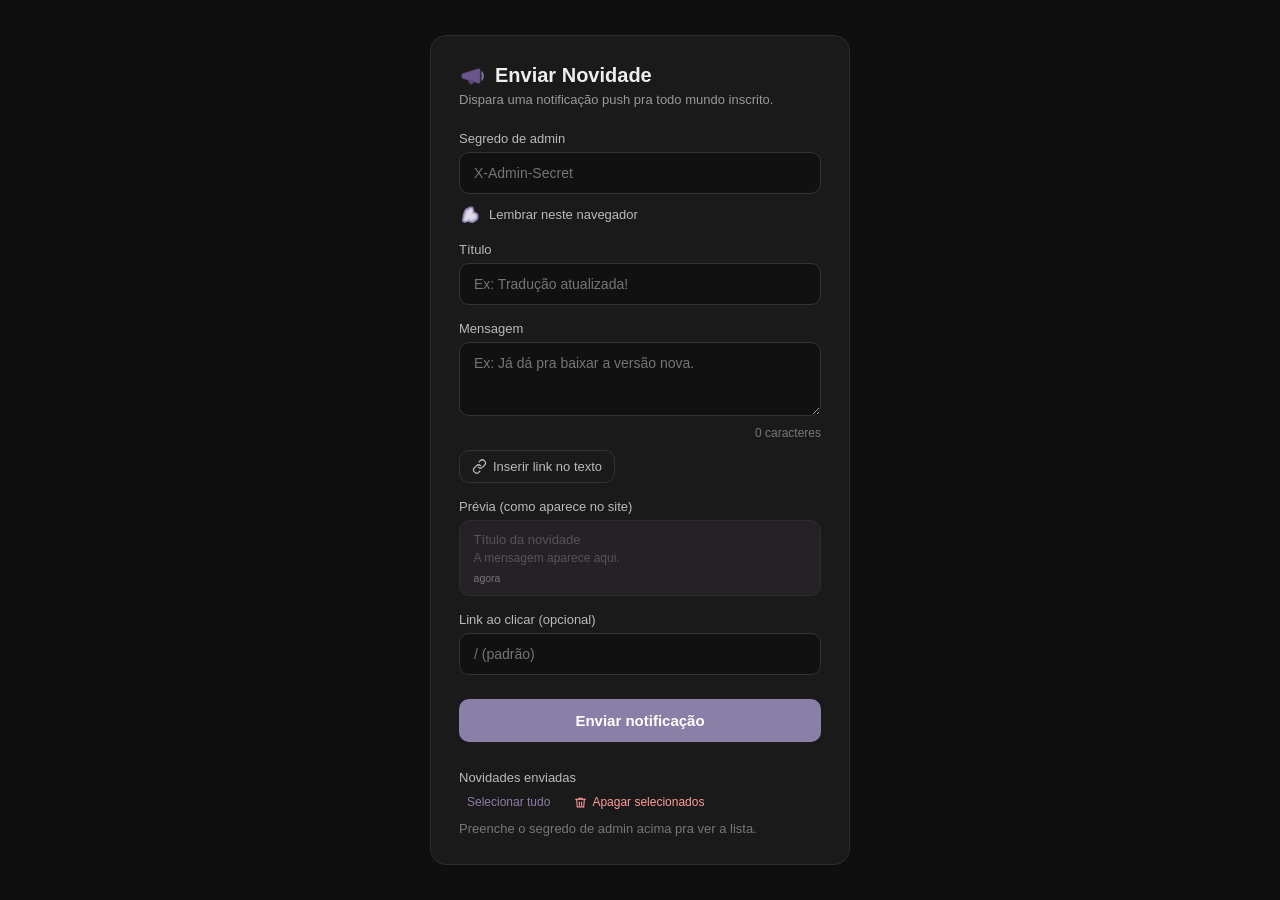
==== templates/admin_notify.html @ 8c0a9e20 "Preserva quebras de linha (parágrafos) no texto das novidades" ====
<!DOCTYPE html>
<html lang="pt-BR">
<head>
<meta charset="UTF-8">
<meta name="viewport" content="width=device-width, initial-scale=1.0">
<title>Enviar Novidade — Sims 4 Translator</title>
<style>
  * { box-sizing: border-box; -webkit-tap-highlight-color: transparent; tap-highlight-color: transparent; }
  body {
    margin: 0;
    min-height: 100vh;
    background: #0f0f0f;
    color: #eee;
    font-family: -apple-system, BlinkMacSystemFont, 'Segoe UI', Roboto, sans-serif;
    display: flex;
    align-items: center;
    justify-content: center;
    padding: 24px;
  }
  .card {
    width: 100%;
    max-width: 420px;
    background: #1a1a1a;
    border: 1px solid #2c2c2c;
    border-radius: 16px;
    padding: 28px;
  }
  h1 {
    font-size: 20px;
    margin: 0 0 4px;
  }
  .sub {
    color: #999;
    font-size: 13px;
    margin: 0 0 24px;
  }
  label {
    display: block;
    font-size: 13px;
    color: #bbb;
    margin: 16px 0 6px;
  }
  input, textarea {
    width: 100%;
    padding: 12px 14px;
    border-radius: 10px;
    border: 1px solid #333;
    background: #111;
    color: #fff;
    font-size: 14px;
    font-family: inherit;
    resize: vertical;
  }
  input:focus, textarea:focus {
    outline: none;
    border-color: #8a7fa6;
  }
  .remember {
    display: flex;
    align-items: center;
    gap: 8px;
    margin-top: 10px;
    font-size: 13px;
    color: #999;
  }
  .cb-wrap {
    position: relative;
    width: 22px;
    height: 22px;
    min-width: 22px;
    flex-shrink: 0;
    cursor: pointer;
  }
  .cb-native {
    position: absolute;
    inset: 0;
    width: 22px;
    height: 22px;
    margin: 0;
    padding: 0;
    border: none;
    background: transparent;
    opacity: 0;
    cursor: pointer;
    z-index: 1;
  }
  .cb-icon {
    position: absolute;
    inset: 0;
    width: 22px;
    height: 22px;
    pointer-events: none;
    transition: transform .08s ease;
  }
  .cb-icon-on { display: none; }
  .cb-native:checked ~ .cb-icon-off { display: none; }
  .cb-native:checked ~ .cb-icon-on { display: block; }
  .cb-native:active ~ .cb-icon-off,
  .cb-native:active ~ .cb-icon-on { transform: scale(0.9); }
  button {
    width: 100%;
    margin-top: 24px;
    padding: 13px;
    border: none;
    border-radius: 10px;
    background: #8a7fa6;
    color: #fff;
    font-size: 15px;
    font-weight: 600;
    cursor: pointer;
  }
  button:disabled {
    opacity: 0.6;
    cursor: default;
  }
  button:active:not(:disabled) { transform: scale(0.98); }
  .counter {
    margin-top: 6px;
    font-size: 12px;
    text-align: right;
    color: #777;
  }
  .counter.warn { color: #e0c27a; }
  .counter.over { color: #ff9b9b; }
  .msg {
    margin-top: 16px;
    padding: 12px 14px;
    border-radius: 10px;
    font-size: 13px;
    display: none;
    white-space: pre-wrap;
  }
  .msg.ok { display: block; background: #212f2c; color: #9cb8b2; border: 1px solid #4a6660; }
  .msg.err { display: block; background: #3a1616; color: #ff9b9b; border: 1px solid #6b1f1f; }

  .confirm-overlay {
    display: none; position: fixed; inset: 0; background: rgba(0,0,0,0.6);
    align-items: center; justify-content: center; padding: 24px; z-index: 100;
  }
  .confirm-overlay.active { display: flex; }
  .confirm-box {
    width: 100%; max-width: 340px; background: #1a1a1a; border: 1px solid #2c2c2c;
    border-radius: 16px; padding: 22px;
  }
  .confirm-box p { margin: 0 0 20px; font-size: 14px; color: #ddd; line-height: 1.4; }
  .confirm-actions { display: flex; gap: 10px; }
  .confirm-actions button { margin-top: 0; width: 100%; }
  [hidden] { display: none !important; }
  .link-open {
    width: auto; margin-top: 10px; padding: 8px 12px; background: transparent;
    border: 1px solid #333; color: #bbb; font-size: 13px; font-weight: 500;
    display: inline-flex; align-items: center; gap: 6px;
  }
  .link-open svg { width: 15px; height: 15px; }
  .link-panel { margin-top: 10px; padding: 4px 14px 14px; background: #111; border: 1px solid #2c2c2c; border-radius: 10px; }
  .link-hint { font-size: 12px; color: #777; margin-top: 12px; line-height: 1.5; }
  .link-err { font-size: 12px; color: #ff9b9b; margin-top: 8px; min-height: 0; }
  .link-actions { display: flex; gap: 8px; }
  .link-actions button { margin-top: 12px; padding: 10px; font-size: 14px; }
  .link-actions .btn-ghost { background: transparent; border: 1px solid #333; color: #bbb; }
  .pv { border: 1px solid #2c2c2c; border-radius: 10px; padding: 0.7rem 0.85rem; background: rgba(196,174,232,0.06); }
  .pv-title { font-size: 13px; font-weight: 700; color: #c4aee8; margin-bottom: 3px; word-break: break-word; }
  .pv-body { font-size: 12px; line-height: 1.45; color: #e9efed; word-break: break-word; white-space: pre-line; }
  .pv-date { font-size: 10.5px; color: #777; margin-top: 5px; }
  .pv-empty { color: #555 !important; font-weight: 400; }
  .pv .update-link { color: #9cb8b2; text-decoration: underline; text-underline-offset: 2px; }
  .confirm-actions .btn-no { background: #2c2c2c; color: #ccc; }
  .confirm-actions .btn-yes { background: #c94f4f; }
</style>
</head>
<body>
  <div class="confirm-overlay" id="confirm-overlay">
    <div class="confirm-box">
      <p id="confirm-text">Realmente apagar?</p>
      <div class="confirm-actions">
        <button type="button" class="btn-no" onclick="closeConfirm(false)">Não</button>
        <button type="button" class="btn-yes" onclick="closeConfirm(true)">Sim</button>
      </div>
    </div>
  </div>

  <div class="card">
    <h1 style="display:flex; align-items:center; gap:10px;">
      <svg width="26" height="24" viewBox="0 0 26 24" style="flex-shrink:0;">
        <path d="M3 10 L19 5 Q21 4.3 21 6.3 L21 17.7 Q21 19.7 19 19 L3 14 Z" fill="#6b5589" stroke="#5a4d80" stroke-width="0.8" stroke-linejoin="round"/>
        <path d="M9.5 15.6 Q8.8 19.5 11.8 20.3 Q14.3 21 14.2 18.2 L13.6 15.2" fill="#5a4d80" opacity="0.9"/>
        <path d="M23 8 Q25.3 12 23 16" stroke="#8a7fa6" stroke-width="1.4" stroke-linecap="round" fill="none"/>
        <path d="M22.6 9.8 Q24 12 22.6 14.2" stroke="#8a7fa6" stroke-width="1.1" stroke-linecap="round" fill="none" opacity="0.8"/>
      </svg>
      Enviar Novidade
    </h1>
    <p class="sub">Dispara uma notificação push pra todo mundo inscrito.</p>

    <label for="secret">Segredo de admin</label>
    <input type="password" id="secret" placeholder="X-Admin-Secret" autocomplete="off">
    <div class="remember">
      <span class="cb-wrap">
        <input type="checkbox" id="remember" class="cb-native">
        <svg class="cb-icon cb-icon-off" viewBox="0 0 190 190" xmlns="http://www.w3.org/2000/svg">
          <path d="M 118.00,23.00 C 114.67,21.33 108.83,20.83 104.00,21.00 C 99.17,21.17 96.83,20.67 89.00,24.00 C 81.17,27.33 63.33,37.17 57.00,41.00 C 50.67,44.83 54.17,41.17 51.00,47.00 C 47.83,52.83 41.50,66.00 38.00,76.00 C 34.50,86.00 32.00,95.17 30.00,107.00 C 28.00,118.83 25.17,138.50 26.00,147.00 C 26.83,155.50 32.00,155.50 35.00,158.00 C 38.00,160.50 40.83,161.17 44.00,162.00 C 47.17,162.83 49.33,164.00 54.00,163.00 C 58.67,162.00 67.33,157.33 72.00,156.00 C 76.67,154.67 76.50,153.83 82.00,155.00 C 87.50,156.17 99.17,161.50 105.00,163.00 C 110.83,164.50 109.83,166.33 117.00,164.00 C 124.17,161.67 140.50,153.83 148.00,149.00 C 155.50,144.17 158.50,140.33 162.00,135.00 C 165.50,129.67 168.17,124.17 169.00,117.00 C 169.83,109.83 168.83,98.50 167.00,92.00 C 165.17,85.50 162.33,81.50 158.00,78.00 C 153.67,74.50 144.83,73.17 141.00,71.00 C 137.17,68.83 137.83,71.67 135.00,65.00 C 132.17,58.33 126.83,38.00 124.00,31.00 C 121.17,24.00 121.33,24.67 118.00,23.00 Z" fill="#877FA4"/>
          <path d="M 113.00,36.00 C 110.17,34.67 104.83,34.67 101.00,35.00 C 97.17,35.33 93.67,36.17 90.00,38.00 C 86.33,39.83 82.83,43.83 79.00,46.00 C 75.17,48.17 70.17,49.00 67.00,51.00 C 63.83,53.00 63.33,50.83 60.00,58.00 C 56.67,65.17 50.67,81.67 47.00,94.00 C 43.33,106.33 39.50,124.33 38.00,132.00 C 36.50,139.67 36.83,137.33 38.00,140.00 C 39.17,142.67 42.83,146.17 45.00,148.00 C 47.17,149.83 48.33,150.50 51.00,151.00 C 53.67,151.50 56.33,152.50 61.00,151.00 C 65.67,149.50 74.67,143.50 79.00,142.00 C 83.33,140.50 82.67,140.67 87.00,142.00 C 91.33,143.33 100.33,148.67 105.00,150.00 C 109.67,151.33 109.17,152.00 115.00,150.00 C 120.83,148.00 134.17,141.67 140.00,138.00 C 145.83,134.33 147.67,131.00 150.00,128.00 C 152.33,125.00 153.00,123.33 154.00,120.00 C 155.00,116.67 156.33,112.83 156.00,108.00 C 155.67,103.17 153.83,95.17 152.00,91.00 C 150.17,86.83 148.33,84.83 145.00,83.00 C 141.67,81.17 135.33,81.33 132.00,80.00 C 128.67,78.67 127.33,81.17 125.00,75.00 C 122.67,68.83 120.00,49.50 118.00,43.00 C 116.00,36.50 115.83,37.33 113.00,36.00 Z" fill="#C6BFDE"/>
          <path d="M 108.00,50.00 C 105.00,49.33 100.17,49.17 94.00,52.00 C 87.83,54.83 75.83,60.67 71.00,67.00 C 66.17,73.33 68.33,80.17 65.00,90.00 C 61.67,99.83 53.33,118.83 51.00,126.00 C 48.67,133.17 50.33,131.17 51.00,133.00 C 51.67,134.83 52.33,136.00 55.00,137.00 C 57.67,138.00 62.00,140.67 67.00,139.00 C 72.00,137.33 81.17,129.00 85.00,127.00 C 88.83,125.00 86.17,125.50 90.00,127.00 C 93.83,128.50 103.17,135.50 108.00,136.00 C 112.83,136.50 115.83,131.17 119.00,130.00 C 122.17,128.83 124.00,130.67 127.00,129.00 C 130.00,127.33 134.67,123.33 137.00,120.00 C 139.33,116.67 140.50,112.33 141.00,109.00 C 141.50,105.67 141.33,103.33 140.00,100.00 C 138.67,96.67 136.83,91.17 133.00,89.00 C 129.17,86.83 120.33,87.83 117.00,87.00 C 113.67,86.17 113.83,89.17 113.00,84.00 C 112.17,78.83 112.83,61.67 112.00,56.00 C 111.17,50.33 111.00,50.67 108.00,50.00 Z" fill="#DFD8E8"/>
        </svg>
        <svg class="cb-icon cb-icon-on" viewBox="0 0 190 190" xmlns="http://www.w3.org/2000/svg">
          <path d="M 118.00,23.00 C 114.67,21.33 108.83,20.83 104.00,21.00 C 99.17,21.17 96.83,20.67 89.00,24.00 C 81.17,27.33 63.33,37.17 57.00,41.00 C 50.67,44.83 54.17,41.17 51.00,47.00 C 47.83,52.83 41.50,66.00 38.00,76.00 C 34.50,86.00 32.00,95.17 30.00,107.00 C 28.00,118.83 25.17,138.50 26.00,147.00 C 26.83,155.50 32.00,155.50 35.00,158.00 C 38.00,160.50 40.83,161.17 44.00,162.00 C 47.17,162.83 49.33,164.00 54.00,163.00 C 58.67,162.00 67.33,157.33 72.00,156.00 C 76.67,154.67 76.50,153.83 82.00,155.00 C 87.50,156.17 99.17,161.50 105.00,163.00 C 110.83,164.50 109.83,166.33 117.00,164.00 C 124.17,161.67 140.50,153.83 148.00,149.00 C 155.50,144.17 158.50,140.33 162.00,135.00 C 165.50,129.67 168.17,124.17 169.00,117.00 C 169.83,109.83 168.83,98.50 167.00,92.00 C 165.17,85.50 162.33,81.50 158.00,78.00 C 153.67,74.50 144.83,73.17 141.00,71.00 C 137.17,68.83 137.83,71.67 135.00,65.00 C 132.17,58.33 126.83,38.00 124.00,31.00 C 121.17,24.00 121.33,24.67 118.00,23.00 Z" fill="#877FA4"/>
          <path d="M 113.00,36.00 C 110.17,34.67 104.83,34.67 101.00,35.00 C 97.17,35.33 93.67,36.17 90.00,38.00 C 86.33,39.83 82.83,43.83 79.00,46.00 C 75.17,48.17 70.17,49.00 67.00,51.00 C 63.83,53.00 63.33,50.83 60.00,58.00 C 56.67,65.17 50.67,81.67 47.00,94.00 C 43.33,106.33 39.50,124.33 38.00,132.00 C 36.50,139.67 36.83,137.33 38.00,140.00 C 39.17,142.67 42.83,146.17 45.00,148.00 C 47.17,149.83 48.33,150.50 51.00,151.00 C 53.67,151.50 56.33,152.50 61.00,151.00 C 65.67,149.50 74.67,143.50 79.00,142.00 C 83.33,140.50 82.67,140.67 87.00,142.00 C 91.33,143.33 100.33,148.67 105.00,150.00 C 109.67,151.33 109.17,152.00 115.00,150.00 C 120.83,148.00 134.17,141.67 140.00,138.00 C 145.83,134.33 147.67,131.00 150.00,128.00 C 152.33,125.00 153.00,123.33 154.00,120.00 C 155.00,116.67 156.33,112.83 156.00,108.00 C 155.67,103.17 153.83,95.17 152.00,91.00 C 150.17,86.83 148.33,84.83 145.00,83.00 C 141.67,81.17 135.33,81.33 132.00,80.00 C 128.67,78.67 127.33,81.17 125.00,75.00 C 122.67,68.83 120.00,49.50 118.00,43.00 C 116.00,36.50 115.83,37.33 113.00,36.00 Z" fill="#C6BFDE"/>
          <path d="M 108.00,50.00 C 105.00,49.33 100.17,49.17 94.00,52.00 C 87.83,54.83 75.83,60.67 71.00,67.00 C 66.17,73.33 68.33,80.17 65.00,90.00 C 61.67,99.83 53.33,118.83 51.00,126.00 C 48.67,133.17 50.33,131.17 51.00,133.00 C 51.67,134.83 52.33,136.00 55.00,137.00 C 57.67,138.00 62.00,140.67 67.00,139.00 C 72.00,137.33 81.17,129.00 85.00,127.00 C 88.83,125.00 86.17,125.50 90.00,127.00 C 93.83,128.50 103.17,135.50 108.00,136.00 C 112.83,136.50 115.83,131.17 119.00,130.00 C 122.17,128.83 124.00,130.67 127.00,129.00 C 130.00,127.33 134.67,123.33 137.00,120.00 C 139.33,116.67 140.50,112.33 141.00,109.00 C 141.50,105.67 141.33,103.33 140.00,100.00 C 138.67,96.67 136.83,91.17 133.00,89.00 C 129.17,86.83 120.33,87.83 117.00,87.00 C 113.67,86.17 113.83,89.17 113.00,84.00 C 112.17,78.83 112.83,61.67 112.00,56.00 C 111.17,50.33 111.00,50.67 108.00,50.00 Z" fill="#DFD8E8"/>
          <path d="M 144.80,49.85 C 143.41,49.08 141.64,48.02 139.50,48.57 C 137.35,49.12 136.00,48.74 131.92,53.17 C 127.84,57.60 123.37,62.80 115.00,75.15 C 106.62,87.50 90.84,122.98 81.66,127.29 C 72.49,131.59 64.45,105.39 59.94,100.96 C 55.44,96.53 56.24,100.24 54.64,100.71 C 53.04,101.18 51.06,101.94 50.35,103.77 C 49.63,105.61 48.92,108.97 50.35,111.70 C 51.78,114.42 55.44,115.57 58.93,120.13 C 62.43,124.69 67.52,135.17 71.31,139.04 C 75.10,142.92 78.21,143.69 81.66,143.39 C 85.11,143.09 84.31,147.60 92.02,137.25 C 99.72,126.90 118.62,94.23 127.88,81.28 C 137.14,68.33 144.25,64.25 147.58,59.56 C 150.90,54.87 148.29,54.79 147.83,53.17 C 147.37,51.55 146.19,50.61 144.80,49.85 Z" fill="#819983"/>
        </svg>
      </span>
      <label for="remember" style="margin:0;">Lembrar neste navegador</label>
    </div>

    <label for="title" style="display:flex; align-items:center; justify-content:space-between;">
      <span>Título</span>
      <span id="editing-badge" style="display:none; font-size:11px; font-weight:400; color:#9cb8b2;">
        Editando novidade
        <a href="#" id="cancel-edit-link" style="color:#8a7fa6; margin-left:6px;">cancelar</a>
      </span>
    </label>
    <input type="text" id="title" placeholder="Ex: Tradução atualizada!" maxlength="80" oninput="updateBodyCounter()">

    <label for="body">Mensagem</label>
    <textarea id="body" rows="3" placeholder="Ex: Já dá pra baixar a versão nova." oninput="updateBodyCounter()"></textarea>
    <div id="body-counter" class="counter">0 caracteres</div>

    <button type="button" id="link-open-btn" class="link-open" onclick="openLinkPanel()">
      <svg viewBox="0 0 24 24" fill="none" stroke="currentColor" stroke-width="2" stroke-linecap="round" stroke-linejoin="round"><path d="M10 13a5 5 0 0 0 7.07 0l3-3a5 5 0 0 0-7.07-7.07l-1.5 1.5"/><path d="M14 11a5 5 0 0 0-7.07 0l-3 3a5 5 0 0 0 7.07 7.07l1.5-1.5"/></svg>
      Inserir link no texto
    </button>
    <div id="link-panel" class="link-panel" hidden>
      <div class="link-hint">Selecione uma parte da mensagem e toque em “Inserir link no texto”: ela vira o nome. Ou deixe sem seleção e escreva o nome abaixo. No site só o nome aparece, sublinhado.</div>
      <label for="link-name">Nome que aparece</label>
      <input type="text" id="link-name" placeholder="Ex: clique aqui" maxlength="120">
      <label for="link-url">Endereço do link</label>
      <input type="text" id="link-url" placeholder="Ex: /suporte-css ou https://exemplo.com">
      <div id="link-err" class="link-err"></div>
      <div class="link-actions">
        <button type="button" onclick="applyLink()">Aplicar</button>
        <button type="button" class="btn-ghost" onclick="closeLinkPanel()">Cancelar</button>
      </div>
    </div>

    <label>Prévia (como aparece no site)</label>
    <div class="pv">
      <div class="pv-title" id="pv-title"></div>
      <div class="pv-body" id="pv-body"></div>
      <div class="pv-date">agora</div>
    </div>

    <label for="url">Link ao clicar (opcional)</label>
    <input type="text" id="url" placeholder="/ (padrão)" oninput="updateBodyCounter()">

    <button id="send-btn" onclick="sendNotification()">Enviar notificação</button>

    <div id="msg" class="msg"></div>

    <label style="margin-top:28px; display:flex; align-items:center; justify-content:space-between;">
      <span>Novidades enviadas</span>
      <span id="selected-count" style="color:#777; font-weight:400;"></span>
    </label>
    <div style="display:flex; gap:8px; margin-bottom:8px;">
      <button type="button" onclick="toggleSelectAll()" style="all:unset; cursor:pointer; font-size:12px; color:#8a7fa6; padding:4px 8px;" id="select-all-btn">Selecionar tudo</button>
      <button type="button" onclick="deleteSelected()" style="all:unset; cursor:pointer; font-size:12px; color:#ff9b9b; padding:4px 8px; display:inline-flex; align-items:center; gap:5px;">
        <svg width="13" height="13" viewBox="0 0 24 24" fill="none" stroke="currentColor" stroke-width="2" stroke-linecap="round"><polyline points="3 6 5 6 21 6"/><path d="M19 6l-1 14H6L5 6"/><path d="M10 11v6M14 11v6"/><path d="M9 6V4h6v2"/></svg>
        Apagar selecionados
      </button>
    </div>
    <div id="updates-list" style="display:flex; flex-direction:column; gap:8px;"></div>
  </div>

<script>
  const selectedIds = new Set();
  let editingId = null;

  const editingBadge = document.getElementById('editing-badge');
  document.getElementById('cancel-edit-link').onclick = (e) => {
    e.preventDefault();
    cancelEdit();
  };

  // ── Links dentro do texto: [nome](endereço) ──────────────────────────
  // No texto fica a marcação [nome](endereço); no site (e na prévia) aparece
  // só o nome, sublinhado. O push leva só o nome, em texto simples.
  const LINK_RE = /\[([^\[\]\n]{1,120})\]\(([^()\s]{1,500})\)/g;

  function isSafeLink(u) {
    return /^\/(?![\/\\])/.test(u) || /^https?:\/\//i.test(u);
  }

  function stripLinks(s) {
    return (s || '').replace(LINK_RE, (m, name, url) => isSafeLink(url) ? name : m);
  }

  function renderBodyPreview(text, target) {
    target.textContent = '';
    const re = new RegExp(LINK_RE.source, 'g');
    let last = 0, m;
    while ((m = re.exec(text)) !== null) {
      if (m.index > last) target.appendChild(document.createTextNode(text.slice(last, m.index)));
      if (isSafeLink(m[2])) {
        const span = document.createElement('span');
        span.className = 'update-link';
        span.textContent = m[1];
        target.appendChild(span);
      } else {
        target.appendChild(document.createTextNode(m[0]));
      }
      last = m.index + m[0].length;
    }
    if (last < text.length) target.appendChild(document.createTextNode(text.slice(last)));
  }

  function updatePreview() {
    const title = document.getElementById('title').value.trim();
    const body = document.getElementById('body').value.trim();
    const t = document.getElementById('pv-title');
    const b = document.getElementById('pv-body');
    t.textContent = title || 'Título da novidade';
    t.classList.toggle('pv-empty', !title);
    if (body) {
      renderBodyPreview(body, b);
      b.classList.remove('pv-empty');
    } else {
      b.textContent = 'A mensagem aparece aqui.';
      b.classList.add('pv-empty');
    }
  }

  let linkRange = null; // trecho da mensagem que o link vai substituir

  function findLinkAt(text, start, end) {
    const re = new RegExp(LINK_RE.source, 'g');
    let m;
    while ((m = re.exec(text)) !== null) {
      const a = m.index, b = m.index + m[0].length;
      if (start >= a && end <= b) return { start: a, end: b, name: m[1], url: m[2] };
    }
    return null;
  }

  function openLinkPanel() {
    const ta = document.getElementById('body');
    const start = ta.selectionStart, end = ta.selectionEnd;
    // Se o cursor está dentro de um link que já existe, abre ele pra editar.
    const existing = findLinkAt(ta.value, start, end);
    let name = '', url = '';
    if (existing) {
      linkRange = { start: existing.start, end: existing.end };
      name = existing.name;
      try { url = decodeURI(existing.url); } catch (e) { url = existing.url; }
    } else {
      linkRange = { start, end };
      name = ta.value.slice(start, end).replace(/\s+/g, ' ').trim();
    }
    document.getElementById('link-name').value = name;
    document.getElementById('link-url').value = url;
    document.getElementById('link-err').textContent = '';
    document.getElementById('link-panel').hidden = false;
    document.getElementById(name ? 'link-url' : 'link-name').focus();
  }

  function closeLinkPanel() {
    document.getElementById('link-panel').hidden = true;
    linkRange = null;
  }

  function normalizeLinkUrl(raw) {
    let u = raw.trim();
    if (!u) return { error: 'Preenche o endereço do link.' };
    const internal = /^\/(?![\/\\])/.test(u);
    const external = /^https?:\/\//i.test(u);
    if (!internal && !external) {
      // outro "esquema" (javascript:, mailto:...) ou //dominio: não aceita
      if (/^[a-z][a-z0-9+.\-]*:(?!\d)/i.test(u) || u.startsWith('//') || u.startsWith('\\')) {
        return { error: 'Use um caminho do site (ex: /suporte-css) ou um link que comece com http:// ou https://.' };
      }
      u = 'https://' + u;
    }
    u = u.replace(/\s/g, '%20').replace(/\(/g, '%28').replace(/\)/g, '%29');
    if (u.length > 500) return { error: 'Esse endereço é grande demais.' };
    return { url: u };
  }

  function applyLink() {
    const err = document.getElementById('link-err');
    err.textContent = '';
    const name = document.getElementById('link-name').value.replace(/[\[\]]/g, '').replace(/\s+/g, ' ').trim();
    if (!name) { err.textContent = 'Escreve o nome que vai aparecer.'; return; }
    const res = normalizeLinkUrl(document.getElementById('link-url').value);
    if (res.error) { err.textContent = res.error; return; }

    const ta = document.getElementById('body');
    const range = linkRange || { start: ta.value.length, end: ta.value.length };
    const markup = '[' + name + '](' + res.url + ')';
    ta.value = ta.value.slice(0, range.start) + markup + ta.value.slice(range.end);
    const pos = range.start + markup.length;
    closeLinkPanel();
    ta.focus();
    ta.setSelectionRange(pos, pos);
    updateBodyCounter();
  }

  // O push (Web Push) aceita no máximo ~4 KB de payload. O servidor monta o
  // JSON com json.dumps (ensure_ascii), então cada caractere não-ASCII
  // (acento, emoji) ocupa 6 bytes (\uXXXX; emoji = 12). O contador estima
  // esse tamanho pra avisar antes de estourar.
  const PUSH_PAYLOAD_LIMIT = 3800; // margem de segurança sobre os ~4078 bytes
  function estimatePayloadBytes() {
    const title = document.getElementById('title').value.trim();
    const body = stripLinks(document.getElementById('body').value.trim());
    const url = document.getElementById('url').value.trim() || '/';
    const json = JSON.stringify({ title, body, url, tag: 'update-000000' });
    let bytes = 0;
    for (let i = 0; i < json.length; i++) {
      bytes += json.charCodeAt(i) > 127 ? 6 : 1;
    }
    return bytes + 10; // espaços extras do json.dumps
  }

  function updateBodyCounter() {
    const counter = document.getElementById('body-counter');
    updatePreview();
    const chars = [...stripLinks(document.getElementById('body').value)].length;
    const bytes = estimatePayloadBytes();
    const pct = bytes / PUSH_PAYLOAD_LIMIT;

    counter.className = 'counter' + (pct > 1 ? ' over' : pct > 0.8 ? ' warn' : '');
    counter.textContent = `${chars} ${chars === 1 ? 'caractere' : 'caracteres'}`;
    if (pct > 0.8) {
      counter.textContent += pct > 1
        ? ' · grande demais pro push, encurta um pouco'
        : ' · chegando no limite do push';
    }
  }

  function startEdit(u) {
    editingId = u.id;
    document.getElementById('title').value = u.title;
    document.getElementById('body').value = u.body;
    document.getElementById('url').value = (u.url && u.url !== '/') ? u.url : '';
    updateBodyCounter();
    editingBadge.style.display = 'inline';
    document.getElementById('send-btn').textContent = 'Salvar edição';
    document.getElementById('title').scrollIntoView({ behavior: 'smooth', block: 'center' });
  }

  function cancelEdit() {
    editingId = null;
    document.getElementById('title').value = '';
    document.getElementById('body').value = '';
    document.getElementById('url').value = '';
    updateBodyCounter();
    editingBadge.style.display = 'none';
    document.getElementById('send-btn').textContent = 'Enviar notificação';
  }

  function pl(n, singular, plural) {
    return n === 1 ? singular : plural;
  }

  const secretInput = document.getElementById('secret');
  const rememberBox = document.getElementById('remember');
  updateBodyCounter();

  const savedSecret = localStorage.getItem('admin_notify_secret');
  if (savedSecret) {
    secretInput.value = savedSecret;
    rememberBox.checked = true;
  }

  async function sendNotification() {
    if (editingId) {
      return saveEdit();
    }

    const btn = document.getElementById('send-btn');
    const msg = document.getElementById('msg');
    const secret = secretInput.value.trim();
    const title = document.getElementById('title').value.trim();
    const body = document.getElementById('body').value.trim();
    const url = document.getElementById('url').value.trim();

    msg.className = 'msg';
    msg.textContent = '';

    if (!secret) {
      msg.className = 'msg err';
      msg.textContent = 'Preenche o segredo de admin.';
      return;
    }
    if (!title || !body) {
      msg.className = 'msg err';
      msg.textContent = 'Preenche o título e a mensagem.';
      return;
    }
    if (estimatePayloadBytes() > PUSH_PAYLOAD_LIMIT) {
      msg.className = 'msg err';
      msg.textContent = 'A mensagem está grande demais pro push (limite ~4 KB). Encurta um pouco.';
      return;
    }

    if (rememberBox.checked) {
      localStorage.setItem('admin_notify_secret', secret);
    } else {
      localStorage.removeItem('admin_notify_secret');
    }

    btn.disabled = true;
    btn.textContent = 'Enviando...';

    try {
      const res = await fetch('/api/admin/notify_update', {
        method: 'POST',
        headers: {
          'Content-Type': 'application/json',
          'X-Admin-Secret': secret
        },
        body: JSON.stringify({ title, body, url: url || undefined })
      });
      const data = await res.json();

      if (!res.ok) {
        msg.className = 'msg err';
        msg.textContent = 'Erro: ' + (data.error || res.status);
      } else {
        msg.className = 'msg ok';
        msg.textContent = `Enviado! ${data.sent} ${pl(data.sent, 'entregue', 'entregues')}, ${data.failed} ${pl(data.failed, 'falha', 'falhas')}, ${data.removed} ${pl(data.removed, 'inscrição morta removida', 'inscrições mortas removidas')}, de ${data.total} no total.`;
      }
    } catch (e) {
      msg.className = 'msg err';
      msg.textContent = 'Falha de rede: ' + e.message;
    } finally {
      btn.disabled = false;
      btn.textContent = 'Enviar notificação';
    }

    loadUpdatesList();
  }

  async function saveEdit() {
    const btn = document.getElementById('send-btn');
    const msg = document.getElementById('msg');
    const secret = secretInput.value.trim();
    const title = document.getElementById('title').value.trim();
    const body = document.getElementById('body').value.trim();
    const url = document.getElementById('url').value.trim();

    msg.className = 'msg';
    msg.textContent = '';

    if (!secret) {
      msg.className = 'msg err';
      msg.textContent = 'Preenche o segredo de admin.';
      return;
    }
    if (!title || !body) {
      msg.className = 'msg err';
      msg.textContent = 'Preenche o título e a mensagem.';
      return;
    }
    if (estimatePayloadBytes() > PUSH_PAYLOAD_LIMIT) {
      msg.className = 'msg err';
      msg.textContent = 'A mensagem está grande demais pro push (limite ~4 KB). Encurta um pouco.';
      return;
    }

    btn.disabled = true;
    btn.textContent = 'Salvando...';

    try {
      const res = await fetch('/api/admin/edit_update', {
        method: 'POST',
        headers: {
          'Content-Type': 'application/json',
          'X-Admin-Secret': secret
        },
        body: JSON.stringify({ id: editingId, title, body, url: url || undefined })
      });
      const data = await res.json();

      if (!res.ok) {
        msg.className = 'msg err';
        msg.textContent = 'Erro: ' + (data.error || res.status);
      } else {
        msg.className = 'msg ok';
        msg.textContent = 'Editado! Quem ainda tiver a notificação na barra vê o texto atualizado, sem alerta novo.';
        cancelEdit();
      }
    } catch (e) {
      msg.className = 'msg err';
      msg.textContent = 'Falha de rede: ' + e.message;
    } finally {
      btn.disabled = false;
      btn.textContent = editingId ? 'Salvar edição' : 'Enviar notificação';
    }

    loadUpdatesList();
  }

  async function loadUpdatesList() {
    const list = document.getElementById('updates-list');
    selectedIds.clear();
    updateSelectedCount();

    const secret = secretInput.value.trim();
    if (!secret) {
      list.innerHTML = '<div style="color:#777; font-size:13px;">Preenche o segredo de admin acima pra ver a lista.</div>';
      return;
    }

    list.innerHTML = '<div style="color:#777; font-size:13px;">Carregando...</div>';
    try {
      const res = await fetch('/api/admin/updates', {
        headers: { 'X-Admin-Secret': secret }
      });
      if (!res.ok) {
        list.innerHTML = '<div style="color:#ff9b9b; font-size:13px;">Segredo inválido ou sem permissão.</div>';
        return;
      }
      const data = await res.json();
      const updates = data.updates || [];
      if (!updates.length) {
        list.innerHTML = '<div style="color:#777; font-size:13px;">Nenhuma novidade ainda.</div>';
        return;
      }
      list.innerHTML = '';
      for (const u of updates) {
        const row = document.createElement('div');
        row.style.cssText = 'display:flex; align-items:center; gap:10px; background:#111; border:1px solid #2c2c2c; border-radius:10px; padding:10px 12px;';
        row.innerHTML = `
          <span class="cb-wrap">
            <input type="checkbox" data-id="${u.id}" class="cb-native">
            <svg class="cb-icon cb-icon-off" viewBox="0 0 190 190" xmlns="http://www.w3.org/2000/svg">
              <path d="M 118.00,23.00 C 114.67,21.33 108.83,20.83 104.00,21.00 C 99.17,21.17 96.83,20.67 89.00,24.00 C 81.17,27.33 63.33,37.17 57.00,41.00 C 50.67,44.83 54.17,41.17 51.00,47.00 C 47.83,52.83 41.50,66.00 38.00,76.00 C 34.50,86.00 32.00,95.17 30.00,107.00 C 28.00,118.83 25.17,138.50 26.00,147.00 C 26.83,155.50 32.00,155.50 35.00,158.00 C 38.00,160.50 40.83,161.17 44.00,162.00 C 47.17,162.83 49.33,164.00 54.00,163.00 C 58.67,162.00 67.33,157.33 72.00,156.00 C 76.67,154.67 76.50,153.83 82.00,155.00 C 87.50,156.17 99.17,161.50 105.00,163.00 C 110.83,164.50 109.83,166.33 117.00,164.00 C 124.17,161.67 140.50,153.83 148.00,149.00 C 155.50,144.17 158.50,140.33 162.00,135.00 C 165.50,129.67 168.17,124.17 169.00,117.00 C 169.83,109.83 168.83,98.50 167.00,92.00 C 165.17,85.50 162.33,81.50 158.00,78.00 C 153.67,74.50 144.83,73.17 141.00,71.00 C 137.17,68.83 137.83,71.67 135.00,65.00 C 132.17,58.33 126.83,38.00 124.00,31.00 C 121.17,24.00 121.33,24.67 118.00,23.00 Z" fill="#877FA4"/>
              <path d="M 113.00,36.00 C 110.17,34.67 104.83,34.67 101.00,35.00 C 97.17,35.33 93.67,36.17 90.00,38.00 C 86.33,39.83 82.83,43.83 79.00,46.00 C 75.17,48.17 70.17,49.00 67.00,51.00 C 63.83,53.00 63.33,50.83 60.00,58.00 C 56.67,65.17 50.67,81.67 47.00,94.00 C 43.33,106.33 39.50,124.33 38.00,132.00 C 36.50,139.67 36.83,137.33 38.00,140.00 C 39.17,142.67 42.83,146.17 45.00,148.00 C 47.17,149.83 48.33,150.50 51.00,151.00 C 53.67,151.50 56.33,152.50 61.00,151.00 C 65.67,149.50 74.67,143.50 79.00,142.00 C 83.33,140.50 82.67,140.67 87.00,142.00 C 91.33,143.33 100.33,148.67 105.00,150.00 C 109.67,151.33 109.17,152.00 115.00,150.00 C 120.83,148.00 134.17,141.67 140.00,138.00 C 145.83,134.33 147.67,131.00 150.00,128.00 C 152.33,125.00 153.00,123.33 154.00,120.00 C 155.00,116.67 156.33,112.83 156.00,108.00 C 155.67,103.17 153.83,95.17 152.00,91.00 C 150.17,86.83 148.33,84.83 145.00,83.00 C 141.67,81.17 135.33,81.33 132.00,80.00 C 128.67,78.67 127.33,81.17 125.00,75.00 C 122.67,68.83 120.00,49.50 118.00,43.00 C 116.00,36.50 115.83,37.33 113.00,36.00 Z" fill="#C6BFDE"/>
              <path d="M 108.00,50.00 C 105.00,49.33 100.17,49.17 94.00,52.00 C 87.83,54.83 75.83,60.67 71.00,67.00 C 66.17,73.33 68.33,80.17 65.00,90.00 C 61.67,99.83 53.33,118.83 51.00,126.00 C 48.67,133.17 50.33,131.17 51.00,133.00 C 51.67,134.83 52.33,136.00 55.00,137.00 C 57.67,138.00 62.00,140.67 67.00,139.00 C 72.00,137.33 81.17,129.00 85.00,127.00 C 88.83,125.00 86.17,125.50 90.00,127.00 C 93.83,128.50 103.17,135.50 108.00,136.00 C 112.83,136.50 115.83,131.17 119.00,130.00 C 122.17,128.83 124.00,130.67 127.00,129.00 C 130.00,127.33 134.67,123.33 137.00,120.00 C 139.33,116.67 140.50,112.33 141.00,109.00 C 141.50,105.67 141.33,103.33 140.00,100.00 C 138.67,96.67 136.83,91.17 133.00,89.00 C 129.17,86.83 120.33,87.83 117.00,87.00 C 113.67,86.17 113.83,89.17 113.00,84.00 C 112.17,78.83 112.83,61.67 112.00,56.00 C 111.17,50.33 111.00,50.67 108.00,50.00 Z" fill="#DFD8E8"/>
            </svg>
            <svg class="cb-icon cb-icon-on" viewBox="0 0 190 190" xmlns="http://www.w3.org/2000/svg">
              <path d="M 118.00,23.00 C 114.67,21.33 108.83,20.83 104.00,21.00 C 99.17,21.17 96.83,20.67 89.00,24.00 C 81.17,27.33 63.33,37.17 57.00,41.00 C 50.67,44.83 54.17,41.17 51.00,47.00 C 47.83,52.83 41.50,66.00 38.00,76.00 C 34.50,86.00 32.00,95.17 30.00,107.00 C 28.00,118.83 25.17,138.50 26.00,147.00 C 26.83,155.50 32.00,155.50 35.00,158.00 C 38.00,160.50 40.83,161.17 44.00,162.00 C 47.17,162.83 49.33,164.00 54.00,163.00 C 58.67,162.00 67.33,157.33 72.00,156.00 C 76.67,154.67 76.50,153.83 82.00,155.00 C 87.50,156.17 99.17,161.50 105.00,163.00 C 110.83,164.50 109.83,166.33 117.00,164.00 C 124.17,161.67 140.50,153.83 148.00,149.00 C 155.50,144.17 158.50,140.33 162.00,135.00 C 165.50,129.67 168.17,124.17 169.00,117.00 C 169.83,109.83 168.83,98.50 167.00,92.00 C 165.17,85.50 162.33,81.50 158.00,78.00 C 153.67,74.50 144.83,73.17 141.00,71.00 C 137.17,68.83 137.83,71.67 135.00,65.00 C 132.17,58.33 126.83,38.00 124.00,31.00 C 121.17,24.00 121.33,24.67 118.00,23.00 Z" fill="#877FA4"/>
              <path d="M 113.00,36.00 C 110.17,34.67 104.83,34.67 101.00,35.00 C 97.17,35.33 93.67,36.17 90.00,38.00 C 86.33,39.83 82.83,43.83 79.00,46.00 C 75.17,48.17 70.17,49.00 67.00,51.00 C 63.83,53.00 63.33,50.83 60.00,58.00 C 56.67,65.17 50.67,81.67 47.00,94.00 C 43.33,106.33 39.50,124.33 38.00,132.00 C 36.50,139.67 36.83,137.33 38.00,140.00 C 39.17,142.67 42.83,146.17 45.00,148.00 C 47.17,149.83 48.33,150.50 51.00,151.00 C 53.67,151.50 56.33,152.50 61.00,151.00 C 65.67,149.50 74.67,143.50 79.00,142.00 C 83.33,140.50 82.67,140.67 87.00,142.00 C 91.33,143.33 100.33,148.67 105.00,150.00 C 109.67,151.33 109.17,152.00 115.00,150.00 C 120.83,148.00 134.17,141.67 140.00,138.00 C 145.83,134.33 147.67,131.00 150.00,128.00 C 152.33,125.00 153.00,123.33 154.00,120.00 C 155.00,116.67 156.33,112.83 156.00,108.00 C 155.67,103.17 153.83,95.17 152.00,91.00 C 150.17,86.83 148.33,84.83 145.00,83.00 C 141.67,81.17 135.33,81.33 132.00,80.00 C 128.67,78.67 127.33,81.17 125.00,75.00 C 122.67,68.83 120.00,49.50 118.00,43.00 C 116.00,36.50 115.83,37.33 113.00,36.00 Z" fill="#C6BFDE"/>
              <path d="M 108.00,50.00 C 105.00,49.33 100.17,49.17 94.00,52.00 C 87.83,54.83 75.83,60.67 71.00,67.00 C 66.17,73.33 68.33,80.17 65.00,90.00 C 61.67,99.83 53.33,118.83 51.00,126.00 C 48.67,133.17 50.33,131.17 51.00,133.00 C 51.67,134.83 52.33,136.00 55.00,137.00 C 57.67,138.00 62.00,140.67 67.00,139.00 C 72.00,137.33 81.17,129.00 85.00,127.00 C 88.83,125.00 86.17,125.50 90.00,127.00 C 93.83,128.50 103.17,135.50 108.00,136.00 C 112.83,136.50 115.83,131.17 119.00,130.00 C 122.17,128.83 124.00,130.67 127.00,129.00 C 130.00,127.33 134.67,123.33 137.00,120.00 C 139.33,116.67 140.50,112.33 141.00,109.00 C 141.50,105.67 141.33,103.33 140.00,100.00 C 138.67,96.67 136.83,91.17 133.00,89.00 C 129.17,86.83 120.33,87.83 117.00,87.00 C 113.67,86.17 113.83,89.17 113.00,84.00 C 112.17,78.83 112.83,61.67 112.00,56.00 C 111.17,50.33 111.00,50.67 108.00,50.00 Z" fill="#DFD8E8"/>
              <path d="M 144.80,49.85 C 143.41,49.08 141.64,48.02 139.50,48.57 C 137.35,49.12 136.00,48.74 131.92,53.17 C 127.84,57.60 123.37,62.80 115.00,75.15 C 106.62,87.50 90.84,122.98 81.66,127.29 C 72.49,131.59 64.45,105.39 59.94,100.96 C 55.44,96.53 56.24,100.24 54.64,100.71 C 53.04,101.18 51.06,101.94 50.35,103.77 C 49.63,105.61 48.92,108.97 50.35,111.70 C 51.78,114.42 55.44,115.57 58.93,120.13 C 62.43,124.69 67.52,135.17 71.31,139.04 C 75.10,142.92 78.21,143.69 81.66,143.39 C 85.11,143.09 84.31,147.60 92.02,137.25 C 99.72,126.90 118.62,94.23 127.88,81.28 C 137.14,68.33 144.25,64.25 147.58,59.56 C 150.90,54.87 148.29,54.79 147.83,53.17 C 147.37,51.55 146.19,50.61 144.80,49.85 Z" fill="#819983"/>
            </svg>
          </span>
          <div style="min-width:0; flex:1;">
            <div style="font-size:13px; font-weight:600; color:#eee; white-space:nowrap; overflow:hidden; text-overflow:ellipsis;">${escapeHtml(u.title)}</div>
            <div style="font-size:12px; color:#999; white-space:nowrap; overflow:hidden; text-overflow:ellipsis;">${escapeHtml(stripLinks(u.body))}</div>
          </div>
          <button data-id="${u.id}" class="edit-btn" style="all:unset; cursor:pointer; padding:4px 6px; flex-shrink:0; display:flex; align-items:center;">
            <svg width="15" height="15" viewBox="0 0 190 190" xmlns="http://www.w3.org/2000/svg">
              <path d="M 36,166 C 31,160 30,153 36,147 L 52,131 C 58,136 65,142 60,148 L 45,163 C 42,167 39,169 36,166 Z" fill="#C6BFDE" stroke="#8a7fa6" stroke-width="1.2" stroke-linejoin="round"/>
              <path d="M 48,153 C 43,148 42,142 48,137 L 116,69 C 123,62 132,62 139,69 C 146,76 146,85 139,92 L 71,160 C 65,166 54,159 48,153 Z" fill="#877FA4" stroke="#5a4d80" stroke-width="1.3" stroke-linejoin="round"/>
              <path d="M 60,141 L 128,73" stroke="#DFD8E8" stroke-width="6" stroke-linecap="round" opacity="0.75"/>
              <path d="M 139,69 C 145,63 151,57 157,51 C 162,56 158,63 153,68 C 148,73 141,76 139,69 Z" fill="#DFD8E8" stroke="#8a7fa6" stroke-width="1"/>
              <path d="M 157,51 C 161,47 165,43 169,39 C 171,43 168,48 164,52 C 160,56 154,56 157,51 Z" fill="#5a4d80"/>
              <path d="M 172,35 C 177,39 175,45 170,47" stroke="#819983" stroke-width="2.5" stroke-linecap="round" fill="none"/>
              <path d="M 165,40 C 170,44 168,50 163,52" stroke="#819983" stroke-width="2" stroke-linecap="round" fill="none" opacity="0.6"/>
            </svg>
          </button>
          <button data-id="${u.id}" class="del-btn" style="all:unset; cursor:pointer; color:#ff9b9b; padding:4px 8px; flex-shrink:0; display:flex; align-items:center;">
            <svg width="16" height="16" viewBox="0 0 24 24" fill="none" stroke="currentColor" stroke-width="2" stroke-linecap="round"><polyline points="3 6 5 6 21 6"/><path d="M19 6l-1 14H6L5 6"/><path d="M10 11v6M14 11v6"/><path d="M9 6V4h6v2"/></svg>
          </button>
        `;
        const checkbox = row.querySelector('input[type=checkbox]');
        checkbox.onchange = () => {
          if (checkbox.checked) selectedIds.add(u.id);
          else selectedIds.delete(u.id);
          updateSelectedCount();
        };
        row.querySelector('.edit-btn').onclick = () => startEdit(u);
        row.querySelector('.del-btn').onclick = () => deleteUpdate(u.id);
        list.appendChild(row);
      }
    } catch (e) {
      list.innerHTML = '<div style="color:#ff9b9b; font-size:13px;">Falha ao carregar.</div>';
    }
  }

  function updateSelectedCount() {
    const el = document.getElementById('selected-count');
    el.textContent = selectedIds.size ? `${selectedIds.size} ${pl(selectedIds.size, 'selecionada', 'selecionadas')}` : '';
  }

  function toggleSelectAll() {
    const boxes = document.querySelectorAll('#updates-list input[type=checkbox]');
    const allChecked = boxes.length > 0 && [...boxes].every(b => b.checked);
    boxes.forEach(b => {
      b.checked = !allChecked;
      const id = Number(b.dataset.id);
      if (!allChecked) selectedIds.add(id);
      else selectedIds.delete(id);
    });
    updateSelectedCount();
  }

  let confirmResolve = null;
  function askConfirm(text) {
    document.getElementById('confirm-text').textContent = text;
    document.getElementById('confirm-overlay').classList.add('active');
    return new Promise((resolve) => { confirmResolve = resolve; });
  }
  function closeConfirm(result) {
    document.getElementById('confirm-overlay').classList.remove('active');
    if (confirmResolve) { confirmResolve(result); confirmResolve = null; }
  }

  async function deleteSelected() {
    const secret = secretInput.value.trim();
    if (!secret) {
      alert('Preenche o segredo de admin primeiro pra poder apagar.');
      return;
    }
    if (!selectedIds.size) {
      alert('Marca pelo menos uma pra apagar.');
      return;
    }
    const n = selectedIds.size;
    const ok = await askConfirm(`Realmente apagar ${n} novidade${n > 1 ? 's' : ''}? Isso remove pra todo mundo.`);
    if (!ok) return;

    try {
      const res = await fetch('/api/admin/delete_update', {
        method: 'POST',
        headers: { 'Content-Type': 'application/json', 'X-Admin-Secret': secret },
        body: JSON.stringify({ ids: [...selectedIds] })
      });
      if (!res.ok) {
        const data = await res.json().catch(() => ({}));
        alert('Erro ao apagar: ' + (data.error || res.status));
        return;
      }
      loadUpdatesList();
    } catch (e) {
      alert('Falha de rede: ' + e.message);
    }
  }

  function escapeHtml(s) {
    const d = document.createElement('div');
    d.textContent = s || '';
    return d.innerHTML;
  }

  async function deleteUpdate(id) {
    const secret = secretInput.value.trim();
    if (!secret) {
      alert('Preenche o segredo de admin primeiro pra poder apagar.');
      return;
    }
    const ok = await askConfirm('Realmente apagar essa novidade? Isso remove pra todo mundo.');
    if (!ok) return;

    try {
      const res = await fetch('/api/admin/delete_update', {
        method: 'POST',
        headers: { 'Content-Type': 'application/json', 'X-Admin-Secret': secret },
        body: JSON.stringify({ id })
      });
      if (!res.ok) {
        const data = await res.json().catch(() => ({}));
        alert('Erro ao apagar: ' + (data.error || res.status));
        return;
      }
      loadUpdatesList();
    } catch (e) {
      alert('Falha de rede: ' + e.message);
    }
  }

  loadUpdatesList();
</script>
</body>
</html>
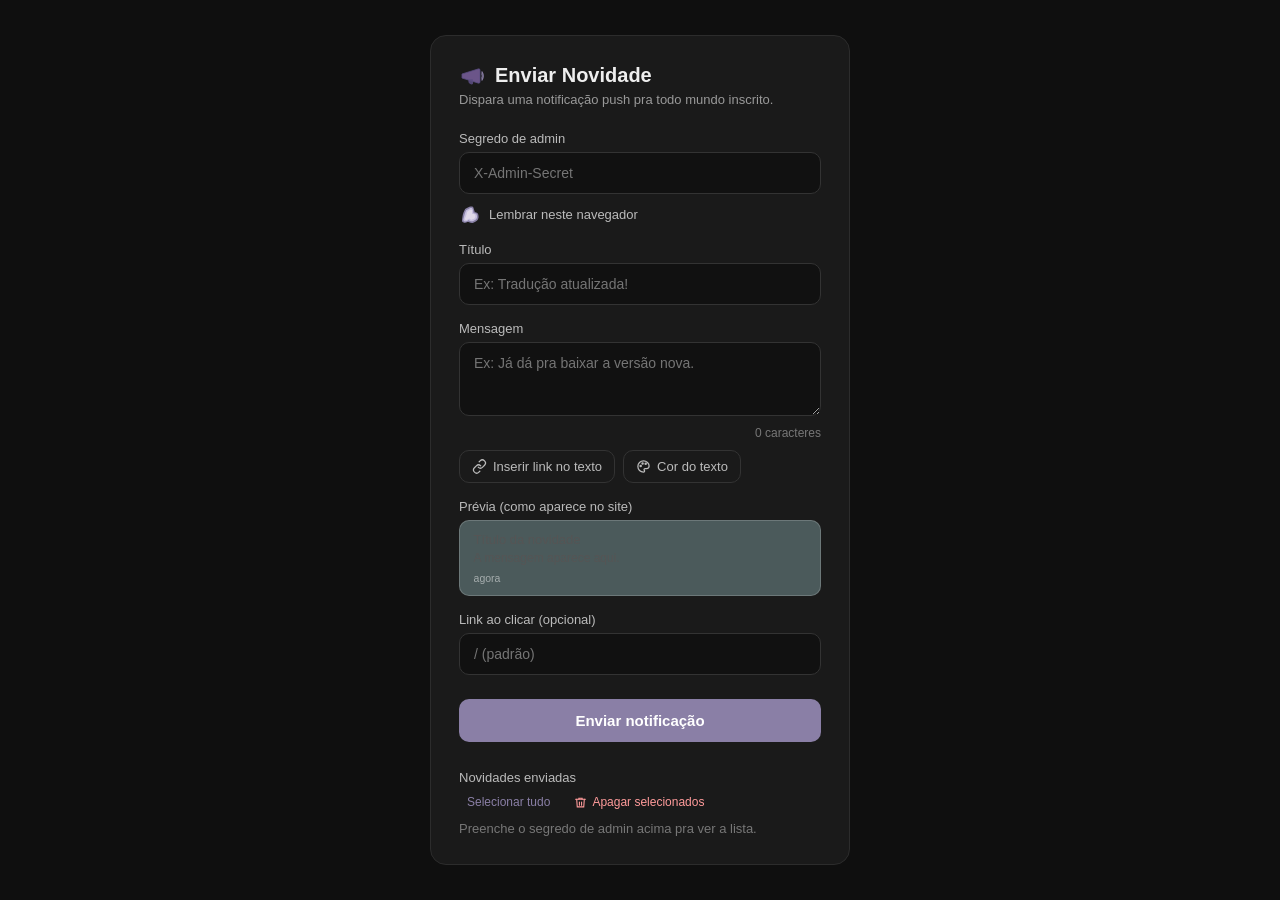
==== commit b7f18df6: "Cor do texto nas novidades: seletor no admin com prévia ao vivo, funciona ao editar; site e push tra" ====
--- a/templates/admin_notify.html
+++ b/templates/admin_notify.html
@@ -158,12 +158,37 @@
   .link-actions { display: flex; gap: 8px; }
   .link-actions button { margin-top: 12px; padding: 10px; font-size: 14px; }
   .link-actions .btn-ghost { background: transparent; border: 1px solid #333; color: #bbb; }
-  .pv { border: 1px solid #2c2c2c; border-radius: 10px; padding: 0.7rem 0.85rem; background: rgba(196,174,232,0.06); }
+  /* A prévia usa o tom do card do site (tema padrão), pra a cor escolhida ser julgada no fundo certo. */
+  .pv { border: 1px solid rgba(255,255,255,0.18); border-radius: 10px; padding: 0.7rem 0.85rem; background: #4b5a5b; }
   .pv-title { font-size: 13px; font-weight: 700; color: #c4aee8; margin-bottom: 3px; word-break: break-word; }
-  .pv-body { font-size: 12px; line-height: 1.45; color: #e9efed; word-break: break-word; white-space: pre-line; }
-  .pv-date { font-size: 10.5px; color: #777; margin-top: 5px; }
+  .pv-body { font-size: 12px; line-height: 1.45; color: #fff; word-break: break-word; white-space: pre-line; }
+  .pv-date { font-size: 10.5px; color: rgba(255,255,255,0.5); margin-top: 5px; }
   .pv-empty { color: #555 !important; font-weight: 400; }
   .pv .update-link { color: #9cb8b2; text-decoration: underline; text-underline-offset: 2px; }
+  .pv .update-color .update-link { color: inherit; }
+  .tools { display: flex; flex-wrap: wrap; gap: 8px; }
+  #csheet { position: fixed; left: 0; right: 0; bottom: 0; z-index: 50; max-width: 620px; margin: 0 auto;
+    background: #161616; border: 1px solid #2c2c2c; border-bottom: none; border-radius: 22px 22px 0 0;
+    padding: 12px 16px 16px; box-shadow: 0 -12px 40px rgba(0,0,0,0.55); }
+  body.csp { padding-bottom: 440px; }
+  .chd { display: flex; justify-content: space-between; align-items: baseline; gap: 10px; margin-bottom: 10px; color: #ddd; font-size: 14px; }
+  .chd span { font-size: 11.5px; color: #777; text-align: right; }
+  #csv { position: relative; height: 130px; border-radius: 14px; touch-action: none; cursor: crosshair; }
+  #chu { position: relative; height: 22px; border-radius: 99px; margin: 12px 0; touch-action: none;
+    background: linear-gradient(90deg,#f00,#ff0,#0f0,#0ff,#00f,#f0f,#f00); }
+  .cth { position: absolute; width: 22px; height: 22px; border-radius: 50%; border: 3px solid #fff;
+    box-shadow: 0 1px 6px rgba(0,0,0,0.6); transform: translate(-50%,-50%); pointer-events: none; }
+  #chut { top: 50%; }
+  .chxr { display: flex; gap: 10px; align-items: center; }
+  .ccp { display: flex; border-radius: 10px; overflow: hidden; border: 1px solid #333; flex: none; }
+  .ccp i { width: 30px; height: 38px; display: block; }
+  #chx { flex: 1; min-width: 0; width: auto; margin: 0; padding: 9px 12px; font-family: ui-monospace, Menlo, monospace; font-size: 15px; text-transform: lowercase; }
+  #csws { display: grid; grid-template-columns: repeat(8, 1fr); gap: 7px; margin-top: 12px; }
+  #csws i { aspect-ratio: 1; border-radius: 9px; border: 1px solid rgba(128,128,128,0.4); cursor: pointer; display: block; }
+  #csws small { grid-column: 1 / -1; color: #888; font-size: 11px; margin-top: 4px; }
+  .cact { display: flex; gap: 8px; }
+  .cact button { margin-top: 14px; padding: 11px 8px; font-size: 14px; }
+  .cact .btn-ghost { background: transparent; border: 1px solid #333; color: #bbb; }
   .confirm-actions .btn-no { background: #2c2c2c; color: #ccc; }
   .confirm-actions .btn-yes { background: #c94f4f; }
 </style>
@@ -224,10 +249,17 @@
     <textarea id="body" rows="3" placeholder="Ex: Já dá pra baixar a versão nova." oninput="updateBodyCounter()"></textarea>
     <div id="body-counter" class="counter">0 caracteres</div>
 
-    <button type="button" id="link-open-btn" class="link-open" onclick="openLinkPanel()">
-      <svg viewBox="0 0 24 24" fill="none" stroke="currentColor" stroke-width="2" stroke-linecap="round" stroke-linejoin="round"><path d="M10 13a5 5 0 0 0 7.07 0l3-3a5 5 0 0 0-7.07-7.07l-1.5 1.5"/><path d="M14 11a5 5 0 0 0-7.07 0l-3 3a5 5 0 0 0 7.07 7.07l1.5-1.5"/></svg>
-      Inserir link no texto
-    </button>
+    <div class="tools">
+      <button type="button" id="link-open-btn" class="link-open" onclick="openLinkPanel()">
+        <svg viewBox="0 0 24 24" fill="none" stroke="currentColor" stroke-width="2" stroke-linecap="round" stroke-linejoin="round"><path d="M10 13a5 5 0 0 0 7.07 0l3-3a5 5 0 0 0-7.07-7.07l-1.5 1.5"/><path d="M14 11a5 5 0 0 0-7.07 0l-3 3a5 5 0 0 0 7.07 7.07l1.5-1.5"/></svg>
+        Inserir link no texto
+      </button>
+      <button type="button" id="color-open-btn" class="link-open" onclick="openColorSheet()">
+        <svg viewBox="0 0 24 24" fill="none" stroke="currentColor" stroke-width="2" stroke-linecap="round" stroke-linejoin="round"><path d="M12 3a9 9 0 1 0 0 18c1.1 0 1.8-.8 1.8-1.7 0-.5-.2-.9-.5-1.2-.3-.3-.5-.7-.5-1.2 0-.9.8-1.7 1.7-1.7H17a4 4 0 0 0 4-4C21 6.9 17 3 12 3z"/><circle cx="7.5" cy="11" r="1"/><circle cx="10.5" cy="7" r="1"/><circle cx="15.5" cy="7.5" r="1"/></svg>
+        Cor do texto
+      </button>
+    </div>
+    <div id="tool-err" class="link-err"></div>
     <div id="link-panel" class="link-panel" hidden>
       <div class="link-hint">Selecione uma parte da mensagem e toque em “Inserir link no texto”: ela vira o nome. Ou deixe sem seleção e escreva o nome abaixo. No site só o nome aparece, sublinhado.</div>
       <label for="link-name">Nome que aparece</label>
@@ -269,6 +301,22 @@
     <div id="updates-list" style="display:flex; flex-direction:column; gap:8px;"></div>
   </div>
 
+<div id="csheet" hidden>
+  <div class="chd"><b>Cor do texto</b><span>arraste ou toque — a prévia muda na hora</span></div>
+  <div id="csv"><i class="cth" id="csvt"></i></div>
+  <div id="chu"><i class="cth" id="chut"></i></div>
+  <div class="chxr">
+    <span class="ccp"><i id="c-old" title="antes"></i><i id="c-new" title="agora"></i></span>
+    <input id="chx" maxlength="7" autocapitalize="off" autocomplete="off" spellcheck="false" aria-label="Código da cor">
+  </div>
+  <div id="csws"></div>
+  <div class="cact">
+    <button type="button" class="btn-ghost" onclick="ckClear()">Tirar cor</button>
+    <button type="button" class="btn-ghost" onclick="ckCancel()">Cancelar</button>
+    <button type="button" onclick="ckDone()">Pronto</button>
+  </div>
+</div>
+
 <script>
   const selectedIds = new Set();
   let editingId = null;
@@ -288,27 +336,43 @@
     return /^\/(?![\/\\])/.test(u) || /^https?:\/\//i.test(u);
   }
 
-  function stripLinks(s) {
-    return (s || '').replace(LINK_RE, (m, name, url) => isSafeLink(url) ? name : m);
+  // {#rrggbb|trecho}: cor do texto. Vem antes do link na limpeza porque o
+  // trecho colorido pode ter link dentro (e o nome do link pode ter cor).
+  const COLOR_RE = /\{(#[0-9a-fA-F]{6})\|([^{}]+)\}/g;
+  const RICH_SRC = COLOR_RE.source + '|' + LINK_RE.source; // 1=cor 2=trecho | 3=nome 4=endereço
+
+  function stripMarkup(s) {
+    const semCor = (s || '').replace(COLOR_RE, '$2');
+    return semCor.replace(LINK_RE, (m, name, url) => isSafeLink(url) ? name : m);
+  }
+
+  function renderRich(src, parent) {
+    const re = new RegExp(RICH_SRC, 'g');
+    let last = 0, m;
+    while ((m = re.exec(src)) !== null) {
+      if (m.index > last) parent.appendChild(document.createTextNode(src.slice(last, m.index)));
+      if (m[1]) {
+        const span = document.createElement('span');
+        span.className = 'update-color';
+        span.style.color = m[1];
+        renderRich(m[2], span);
+        parent.appendChild(span);
+      } else if (isSafeLink(m[4])) {
+        const span = document.createElement('span');
+        span.className = 'update-link';
+        renderRich(m[3], span);
+        parent.appendChild(span);
+      } else {
+        parent.appendChild(document.createTextNode(m[0]));
+      }
+      last = m.index + m[0].length;
+    }
+    if (last < src.length) parent.appendChild(document.createTextNode(src.slice(last)));
   }
 
   function renderBodyPreview(text, target) {
     target.textContent = '';
-    const re = new RegExp(LINK_RE.source, 'g');
-    let last = 0, m;
-    while ((m = re.exec(text)) !== null) {
-      if (m.index > last) target.appendChild(document.createTextNode(text.slice(last, m.index)));
-      if (isSafeLink(m[2])) {
-        const span = document.createElement('span');
-        span.className = 'update-link';
-        span.textContent = m[1];
-        target.appendChild(span);
-      } else {
-        target.appendChild(document.createTextNode(m[0]));
-      }
-      last = m.index + m[0].length;
-    }
-    if (last < text.length) target.appendChild(document.createTextNode(text.slice(last)));
+    renderRich(text, target);
   }
 
   function updatePreview() {
@@ -340,6 +404,8 @@
   }
 
   function openLinkPanel() {
+    if (ck) ckDone();
+    document.getElementById('tool-err').textContent = '';
     const ta = document.getElementById('body');
     const start = ta.selectionStart, end = ta.selectionEnd;
     // Se o cursor está dentro de um link que já existe, abre ele pra editar.
@@ -350,8 +416,10 @@
       name = existing.name;
       try { url = decodeURI(existing.url); } catch (e) { url = existing.url; }
     } else {
-      linkRange = { start, end };
-      name = ta.value.slice(start, end).replace(/\s+/g, ' ').trim();
+      // Não deixa a seleção cortar uma cor ou um link no meio (senão a marcação quebra).
+      const [a, b] = ckSafeRange(ta.value, start, end);
+      linkRange = { start: a, end: b };
+      name = ta.value.slice(a, b).replace(LINK_RE, '$1').replace(/\s+/g, ' ').trim();
     }
     document.getElementById('link-name').value = name;
     document.getElementById('link-url').value = url;
@@ -401,6 +469,210 @@
     updateBodyCounter();
   }
 
+  // ── Cor do texto: {#rrggbb|trecho} ────────────────────────────────────
+  // Funciona como o link: a cor fica na própria mensagem (então volta sozinha
+  // ao editar) e no site/prévia aparece só o trecho colorido. Pode ter link
+  // dentro do trecho e cor dentro do nome de um link; cor dentro de cor o
+  // seletor desfaz sozinho.
+  const CK_PAL = ['#ff4fa3','#ff6b6b','#e8743b','#ffb454','#ffd84d','#b6ff5c','#5fd68a','#3f8f7c',
+                  '#9cb8b2','#35e0ff','#35c4e0','#5b8def','#7a3cff','#b79bff','#d68bff','#f4eaff',
+                  '#ffffff','#cfcfcf','#8d9a96','#555555','#2a302e','#1a1d1c','#2e1a5e','#000000'];
+  const CP = { h: 0, s: 1, v: 1 };
+  let ck = null; // enquanto o seletor está aberto: { base, plan }
+  const ckEl = id => document.getElementById(id);
+
+  function ckHex(r, g, b) { return '#' + [r, g, b].map(x => Math.round(x).toString(16).padStart(2, '0')).join(''); }
+  function ckRgb(c) { return [1, 3, 5].map(i => parseInt(c.slice(i, i + 2), 16)); }
+  function ckHsv2hex(h, s, v) {
+    const f = n => { const k = (n + h / 60) % 6; return v - v * s * Math.max(0, Math.min(k, 4 - k, 1)); };
+    return ckHex(f(5) * 255, f(3) * 255, f(1) * 255);
+  }
+  function ckHex2hsv(c) {
+    const r = ckRgb(c).map(x => x / 255), mx = Math.max(...r), mn = Math.min(...r), d = mx - mn;
+    let h = 0;
+    if (d) {
+      h = mx === r[0] ? ((r[1] - r[2]) / d) % 6 : mx === r[1] ? (r[2] - r[0]) / d + 2 : (r[0] - r[1]) / d + 4;
+      h *= 60; if (h < 0) h += 360;
+    }
+    return { h, s: mx ? d / mx : 0, v: mx };
+  }
+
+  function ckTokens(text) {
+    const re = new RegExp(RICH_SRC, 'g'), out = [];
+    let m;
+    while ((m = re.exec(text)) !== null) {
+      out.push(m[1]
+        ? { color: true, start: m.index, end: m.index + m[0].length, hex: m[1].toLowerCase(), inner: m[2] }
+        : { color: false, start: m.index, end: m.index + m[0].length });
+    }
+    return out;
+  }
+  function ckLinksIn(content) {
+    const re = new RegExp(LINK_RE.source, 'g'), out = [];
+    let m;
+    while ((m = re.exec(content)) !== null) out.push({ start: m.index, end: m.index + m[0].length });
+    return out;
+  }
+
+  // Abre a seleção até as bordas de qualquer link/cor que ela corte. Seleção toda
+  // dentro do trecho colorido fica como está (o que entrar lá vai pra dentro dele).
+  function ckSafeRange(text, s, e) {
+    const toks = ckTokens(text);
+    if (toks.find(t => t.color && s >= t.start + 9 && e <= t.end - 1)) return [s, e];
+    let a = s, b = e;
+    for (const t of toks) {
+      if (a > t.start && a < t.end) a = t.start;
+      if (b > t.start && b < t.end) b = t.end;
+    }
+    return [a, b];
+  }
+
+  // Decide o que fazer com a seleção, sem nunca cortar um link ou uma cor no meio.
+  function ckPlan(text, s, e) {
+    const toks = ckTokens(text);
+    if (s === e) { // só o cursor: se estiver dentro de um trecho colorido, troca a cor dele
+      const t = toks.find(t => t.color && s > t.start && s < t.end);
+      if (!t) return { error: 'Selecione o trecho da mensagem que quer colorir.' };
+      return { kind: 'recolor', t, hex: t.hex };
+    }
+    // seleção inteira dentro de um trecho colorido: divide (antes / selecionado / depois)
+    const host = toks.find(t => t.color && s >= t.start + 9 && e <= t.end - 1);
+    if (host) {
+      let a = s - host.start - 9, b = e - host.start - 9;
+      for (const lk of ckLinksIn(host.inner)) {
+        if (a > lk.start && a < lk.end) a = lk.start;
+        if (b > lk.start && b < lk.end) b = lk.end;
+      }
+      if (a === 0 && b === host.inner.length) return { kind: 'recolor', t: host, hex: host.hex };
+      return { kind: 'split', t: host, a, b, hex: host.hex };
+    }
+    // caso geral: abre a seleção até as bordas de qualquer link/cor que ela corte
+    let a = s, b = e;
+    for (const t of toks) {
+      if (a > t.start && a < t.end) a = t.start;
+      if (b > t.start && b < t.end) b = t.end;
+    }
+    const inner = text.slice(a, b).replace(COLOR_RE, '$2'); // cores antigas dentro viram só texto
+    if (!inner.trim()) return { error: 'Selecione um trecho que tenha texto.' };
+    if (/[{}]/.test(inner)) return { error: 'O trecho não pode ter { ou }.' };
+    const first = toks.find(t => t.color && t.start >= a && t.end <= b);
+    return { kind: 'wrap', a, b, inner, hex: first ? first.hex : null };
+  }
+
+  // Monta o novo texto a partir do original (hex = null tira a cor).
+  function ckBuild(base, plan, hex) {
+    const w = (c, t) => '{' + c + '|' + t + '}';
+    if (plan.kind === 'recolor') {
+      const t = plan.t;
+      return base.slice(0, t.start) + (hex ? w(hex, t.inner) : t.inner) + base.slice(t.end);
+    }
+    if (plan.kind === 'split') {
+      const t = plan.t, c = t.inner;
+      const before = c.slice(0, plan.a), mid = c.slice(plan.a, plan.b), after = c.slice(plan.b);
+      return base.slice(0, t.start) + (before ? w(t.hex, before) : '') + (hex ? w(hex, mid) : mid) +
+             (after ? w(t.hex, after) : '') + base.slice(t.end);
+    }
+    return base.slice(0, plan.a) + (hex ? w(hex, plan.inner) : plan.inner) + base.slice(plan.b);
+  }
+
+  function ckApply(hex) {
+    if (!ck) return;
+    ckEl('body').value = ckBuild(ck.base, ck.plan, hex);
+    updateBodyCounter(); // atualiza contador e prévia
+  }
+
+  function ckDraw(c) {
+    ckEl('csv').style.background = 'linear-gradient(to top,#000,rgba(0,0,0,0)),linear-gradient(to right,#fff,' + ckHsv2hex(CP.h, 1, 1) + ')';
+    ckEl('csvt').style.left = CP.s * 100 + '%';
+    ckEl('csvt').style.top = (1 - CP.v) * 100 + '%';
+    ckEl('csvt').style.background = c;
+    ckEl('chut').style.left = CP.h / 360 * 100 + '%';
+    ckEl('chut').style.background = ckHsv2hex(CP.h, 1, 1);
+    ckEl('c-new').style.background = c;
+    if (document.activeElement !== ckEl('chx')) ckEl('chx').value = c;
+  }
+
+  function ckSetFrom(c) {
+    const h = ckHex2hsv(c);
+    if (h.s > 0 && h.v > 0) CP.h = h.h;
+    CP.s = h.s; CP.v = h.v;
+  }
+
+  function ckFromHSV() {
+    const c = ckHsv2hex(CP.h, CP.s, CP.v);
+    ckApply(c);
+    ckDraw(c);
+  }
+
+  function ckFillSws() {
+    const used = [], re = new RegExp(COLOR_RE.source, 'g');
+    let m;
+    while ((m = re.exec(ck.base)) !== null) {
+      const c = m[1].toLowerCase();
+      if (used.indexOf(c) < 0 && CK_PAL.indexOf(c) < 0) used.push(c);
+    }
+    const sw = c => '<i data-c="' + c + '" style="background:' + c + '"></i>';
+    ckEl('csws').innerHTML = CK_PAL.map(sw).join('') +
+      (used.length ? '<small>Cores desta mensagem</small>' + used.slice(0, 16).map(sw).join('') : '');
+  }
+
+  function openColorSheet() {
+    const err = ckEl('tool-err');
+    err.textContent = '';
+    if (ck) ckDone();
+    closeLinkPanel();
+    const ta = ckEl('body');
+    const plan = ckPlan(ta.value, ta.selectionStart, ta.selectionEnd);
+    if (plan.error) { err.textContent = plan.error; return; }
+    ck = { base: ta.value, plan };
+    const atual = plan.hex || '#ffffff'; // sem cor própria = o branco padrão do site
+    ckSetFrom(atual);
+    ckEl('c-old').style.background = atual;
+    ckFillSws();
+    ckDraw(atual);
+    ckEl('csheet').hidden = false;
+    document.body.classList.add('csp');
+    const pv = document.querySelector('.pv'); // deixa a prévia visível acima da folha
+    if (pv) window.scrollTo({ top: Math.max(0, pv.getBoundingClientRect().top + window.scrollY - 70), behavior: 'smooth' });
+  }
+
+  function ckClose() {
+    ckEl('csheet').hidden = true;
+    document.body.classList.remove('csp');
+    ck = null;
+  }
+  function ckDone() { ckClose(); }
+  function ckCancel() {
+    if (ck) { ckEl('body').value = ck.base; updateBodyCounter(); }
+    ckClose();
+  }
+  function ckClear() {
+    if (ck) { ckEl('body').value = ckBuild(ck.base, ck.plan, null); updateBodyCounter(); }
+    ckClose();
+  }
+
+  function ckDrag(el, fn) {
+    el.addEventListener('pointerdown', e => { e.preventDefault(); if (el.setPointerCapture) el.setPointerCapture(e.pointerId); el._d = 1; fn(e); });
+    el.addEventListener('pointermove', e => { if (el._d) fn(e); });
+    el.addEventListener('pointerup', () => { el._d = 0; });
+    el.addEventListener('pointercancel', () => { el._d = 0; });
+  }
+  function ckPos(e, el) {
+    const r = el.getBoundingClientRect();
+    return [Math.max(0, Math.min(1, (e.clientX - r.left) / (r.width || 1))),
+            Math.max(0, Math.min(1, (e.clientY - r.top) / (r.height || 1)))];
+  }
+  ckDrag(ckEl('csv'), e => { const q = ckPos(e, ckEl('csv')); CP.s = q[0]; CP.v = 1 - q[1]; ckFromHSV(); });
+  ckDrag(ckEl('chu'), e => { CP.h = ckPos(e, ckEl('chu'))[0] * 359.99; ckFromHSV(); });
+  ckEl('csws').addEventListener('click', e => {
+    const c = e.target.dataset && e.target.dataset.c;
+    if (c && ck) { ckSetFrom(c); ckApply(c); ckDraw(c); }
+  });
+  ckEl('chx').addEventListener('input', function () {
+    const c = this.value.trim().replace(/^#?/, '#').toLowerCase();
+    if (/^#[0-9a-f]{6}$/.test(c) && ck) { ckSetFrom(c); ckApply(c); ckDraw(c); }
+  });
+
   // O push (Web Push) aceita no máximo ~4 KB de payload. O servidor monta o
   // JSON com json.dumps (ensure_ascii), então cada caractere não-ASCII
   // (acento, emoji) ocupa 6 bytes (\uXXXX; emoji = 12). O contador estima
@@ -408,7 +680,7 @@
   const PUSH_PAYLOAD_LIMIT = 3800; // margem de segurança sobre os ~4078 bytes
   function estimatePayloadBytes() {
     const title = document.getElementById('title').value.trim();
-    const body = stripLinks(document.getElementById('body').value.trim());
+    const body = stripMarkup(document.getElementById('body').value.trim());
     const url = document.getElementById('url').value.trim() || '/';
     const json = JSON.stringify({ title, body, url, tag: 'update-000000' });
     let bytes = 0;
@@ -421,7 +693,7 @@
   function updateBodyCounter() {
     const counter = document.getElementById('body-counter');
     updatePreview();
-    const chars = [...stripLinks(document.getElementById('body').value)].length;
+    const chars = [...stripMarkup(document.getElementById('body').value)].length;
     const bytes = estimatePayloadBytes();
     const pct = bytes / PUSH_PAYLOAD_LIMIT;
 
@@ -645,7 +917,7 @@
           </span>
           <div style="min-width:0; flex:1;">
             <div style="font-size:13px; font-weight:600; color:#eee; white-space:nowrap; overflow:hidden; text-overflow:ellipsis;">${escapeHtml(u.title)}</div>
-            <div style="font-size:12px; color:#999; white-space:nowrap; overflow:hidden; text-overflow:ellipsis;">${escapeHtml(stripLinks(u.body))}</div>
+            <div style="font-size:12px; color:#999; white-space:nowrap; overflow:hidden; text-overflow:ellipsis;">${escapeHtml(stripMarkup(u.body))}</div>
           </div>
           <button data-id="${u.id}" class="edit-btn" style="all:unset; cursor:pointer; padding:4px 6px; flex-shrink:0; display:flex; align-items:center;">
             <svg width="15" height="15" viewBox="0 0 190 190" xmlns="http://www.w3.org/2000/svg">
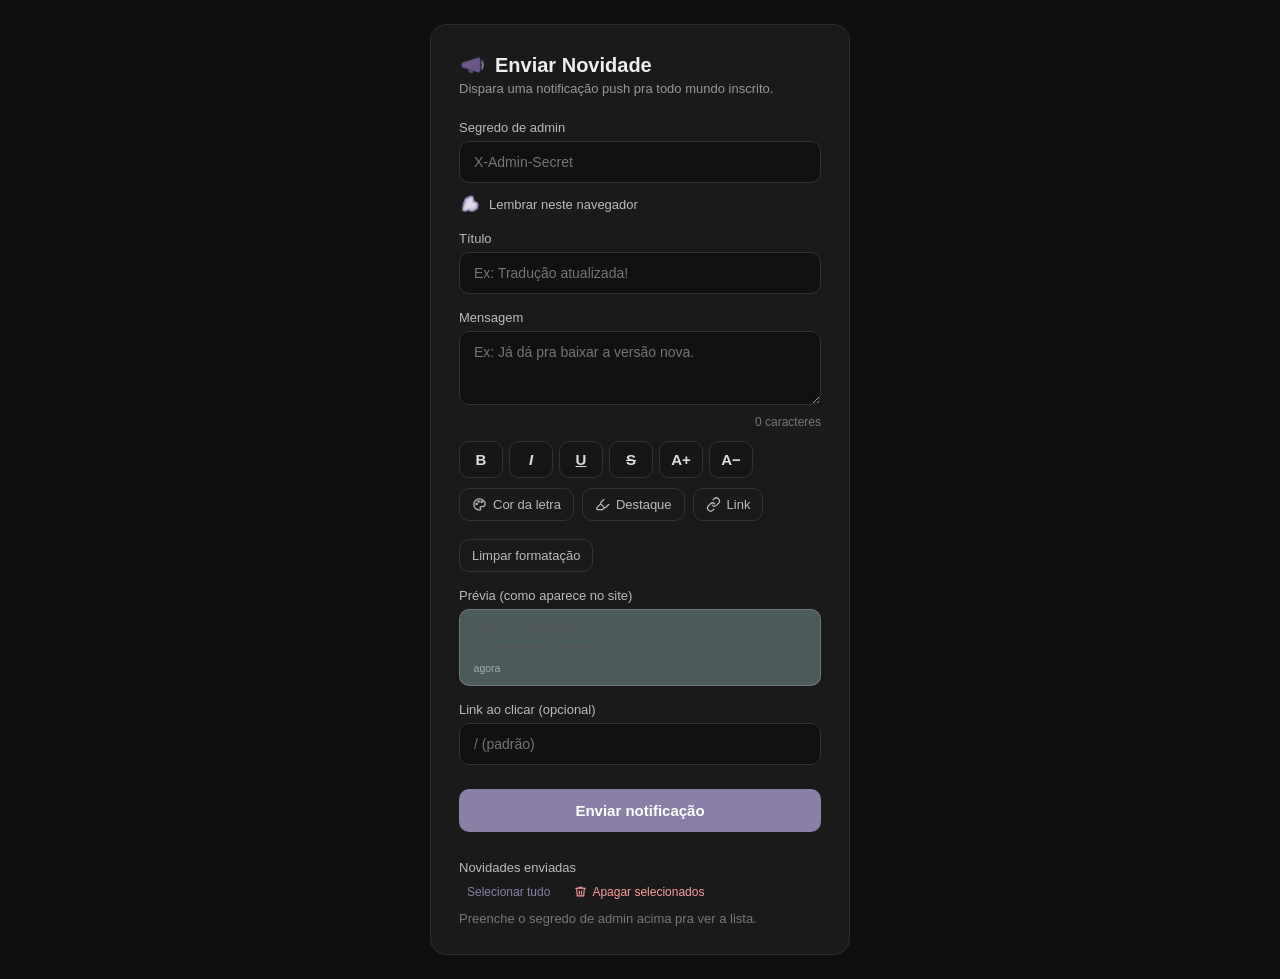
==== commit 6f1d65bf: "Formatação do texto das novidades no admin (negrito, itálico, sublinhado, riscado, tamanho, cor, des" ====
--- a/templates/admin_notify.html
+++ b/templates/admin_notify.html
@@ -166,6 +166,17 @@
   .pv-empty { color: #555 !important; font-weight: 400; }
   .pv .update-link { color: #9cb8b2; text-decoration: underline; text-underline-offset: 2px; }
   .pv .update-color .update-link { color: inherit; }
+  .pv .fx-b { font-weight: 700; }
+  .pv .fx-i { font-style: italic; }
+  .pv .fx-u { text-decoration: underline; }
+  .pv .fx-s { text-decoration: line-through; }
+  .pv .fx-u.fx-s { text-decoration: underline line-through; }
+  .pv .fx-g { font-size: 1.3em; line-height: 1.25; }
+  .pv .fx-p { font-size: 0.8em; }
+  .pv .update-hl { padding: 0 0.2em; border-radius: 4px; -webkit-box-decoration-break: clone; box-decoration-break: clone; }
+  .fxbar { display: flex; flex-wrap: wrap; gap: 6px; margin-top: 12px; }
+  .fxb { width: auto; min-width: 44px; margin-top: 0; padding: 9px 0; background: #161616; border: 1px solid #333; color: #ddd; font-size: 15px; font-weight: 600; }
+  .fxb.on { background: #2d2748; border-color: #8a7fa6; color: #fff; }
   .tools { display: flex; flex-wrap: wrap; gap: 8px; }
   #csheet { position: fixed; left: 0; right: 0; bottom: 0; z-index: 50; max-width: 620px; margin: 0 auto;
     background: #161616; border: 1px solid #2c2c2c; border-bottom: none; border-radius: 22px 22px 0 0;
@@ -249,15 +260,28 @@
     <textarea id="body" rows="3" placeholder="Ex: Já dá pra baixar a versão nova." oninput="updateBodyCounter()"></textarea>
     <div id="body-counter" class="counter">0 caracteres</div>
 
+    <div class="fxbar" id="fxbar">
+      <button type="button" class="fxb" data-fx="b" title="Negrito" aria-label="Negrito" onmousedown="event.preventDefault()" onclick="fxTog('b')"><b>B</b></button>
+      <button type="button" class="fxb" data-fx="i" title="Itálico" aria-label="Itálico" onmousedown="event.preventDefault()" onclick="fxTog('i')"><i>I</i></button>
+      <button type="button" class="fxb" data-fx="u" title="Sublinhado" aria-label="Sublinhado" onmousedown="event.preventDefault()" onclick="fxTog('u')"><u>U</u></button>
+      <button type="button" class="fxb" data-fx="s" title="Riscado" aria-label="Riscado" onmousedown="event.preventDefault()" onclick="fxTog('s')"><s>S</s></button>
+      <button type="button" class="fxb" data-fx="g" title="Letra maior" aria-label="Letra maior" onmousedown="event.preventDefault()" onclick="fxSize('g')">A+</button>
+      <button type="button" class="fxb" data-fx="p" title="Letra menor" aria-label="Letra menor" onmousedown="event.preventDefault()" onclick="fxSize('p')">A−</button>
+    </div>
     <div class="tools">
+      <button type="button" id="color-open-btn" class="link-open" onclick="openColorSheet('c')">
+        <svg viewBox="0 0 24 24" fill="none" stroke="currentColor" stroke-width="2" stroke-linecap="round" stroke-linejoin="round"><path d="M12 3a9 9 0 1 0 0 18c1.1 0 1.8-.8 1.8-1.7 0-.5-.2-.9-.5-1.2-.3-.3-.5-.7-.5-1.2 0-.9.8-1.7 1.7-1.7H17a4 4 0 0 0 4-4C21 6.9 17 3 12 3z"/><circle cx="7.5" cy="11" r="1"/><circle cx="10.5" cy="7" r="1"/><circle cx="15.5" cy="7.5" r="1"/></svg>
+        Cor da letra
+      </button>
+      <button type="button" id="hl-open-btn" class="link-open" onclick="openColorSheet('h')">
+        <svg viewBox="0 0 24 24" fill="none" stroke="currentColor" stroke-width="2" stroke-linecap="round" stroke-linejoin="round"><path d="M9 11l-6 6v3h9l3-3"/><path d="M22 12l-4.6 4.6a2 2 0 0 1-2.8 0l-5.2-5.2a2 2 0 0 1 0-2.8L14 4"/></svg>
+        Destaque
+      </button>
       <button type="button" id="link-open-btn" class="link-open" onclick="openLinkPanel()">
         <svg viewBox="0 0 24 24" fill="none" stroke="currentColor" stroke-width="2" stroke-linecap="round" stroke-linejoin="round"><path d="M10 13a5 5 0 0 0 7.07 0l3-3a5 5 0 0 0-7.07-7.07l-1.5 1.5"/><path d="M14 11a5 5 0 0 0-7.07 0l-3 3a5 5 0 0 0 7.07 7.07l1.5-1.5"/></svg>
-        Inserir link no texto
+        Link
       </button>
-      <button type="button" id="color-open-btn" class="link-open" onclick="openColorSheet()">
-        <svg viewBox="0 0 24 24" fill="none" stroke="currentColor" stroke-width="2" stroke-linecap="round" stroke-linejoin="round"><path d="M12 3a9 9 0 1 0 0 18c1.1 0 1.8-.8 1.8-1.7 0-.5-.2-.9-.5-1.2-.3-.3-.5-.7-.5-1.2 0-.9.8-1.7 1.7-1.7H17a4 4 0 0 0 4-4C21 6.9 17 3 12 3z"/><circle cx="7.5" cy="11" r="1"/><circle cx="10.5" cy="7" r="1"/><circle cx="15.5" cy="7.5" r="1"/></svg>
-        Cor do texto
-      </button>
+      <button type="button" id="clear-fx-btn" class="link-open" onmousedown="event.preventDefault()" onclick="fxClear()">Limpar formatação</button>
     </div>
     <div id="tool-err" class="link-err"></div>
     <div id="link-panel" class="link-panel" hidden>
@@ -302,7 +326,7 @@
   </div>
 
 <div id="csheet" hidden>
-  <div class="chd"><b>Cor do texto</b><span>arraste ou toque — a prévia muda na hora</span></div>
+  <div class="chd"><b id="csheet-title">Cor da letra</b><span>arraste ou toque · vale só no tema padrão do site</span></div>
   <div id="csv"><i class="cth" id="csvt"></i></div>
   <div id="chu"><i class="cth" id="chut"></i></div>
   <div class="chxr">
@@ -336,14 +360,36 @@
     return /^\/(?![\/\\])/.test(u) || /^https?:\/\//i.test(u);
   }
 
-  // {#rrggbb|trecho}: cor do texto. Vem antes do link na limpeza porque o
-  // trecho colorido pode ter link dentro (e o nome do link pode ter cor).
-  const COLOR_RE = /\{(#[0-9a-fA-F]{6})\|([^{}]+)\}/g;
-  const RICH_SRC = COLOR_RE.source + '|' + LINK_RE.source; // 1=cor 2=trecho | 3=nome 4=endereço
+  // {atributos|trecho}: formatação do texto. Atributos separados por vírgula:
+  //   b negrito · i itálico · u sublinhado · s riscado · g maior · p menor
+  //   #rrggbb cor da letra · m#rrggbb cor de destaque (fundo).   Ex.: {b,i,#ff4fa3|texto}
+  // {#rrggbb|trecho} (só cor), de antes, continua valendo. Pode ter link dentro do trecho.
+  const FX_ATTR = '(?:[biusgp]|m?#[0-9a-fA-F]{6})';
+  const FX_RE = new RegExp('\\{(' + FX_ATTR + '(?:,' + FX_ATTR + ')*)\\|([^{}]+)\\}', 'g');
+  const RICH_SRC = FX_RE.source + '|' + LINK_RE.source; // 1=atributos 2=trecho | 3=nome 4=endereço
 
   function stripMarkup(s) {
-    const semCor = (s || '').replace(COLOR_RE, '$2');
-    return semCor.replace(LINK_RE, (m, name, url) => isSafeLink(url) ? name : m);
+    const semFx = (s || '').replace(FX_RE, '$2');
+    return semFx.replace(LINK_RE, (m, name, url) => isSafeLink(url) ? name : m);
+  }
+
+  // Quem usa destaque sem cor de letra ganha letra clara/escura (igual ao site), pra não sumir.
+  function inkFor(hex) {
+    const n = parseInt(hex.slice(1), 16), r = n >> 16, g = (n >> 8) & 255, b = n & 255;
+    return (0.2126 * r + 0.7152 * g + 0.0722 * b) / 255 > 0.55 ? '#111111' : '#ffffff';
+  }
+
+  function styleFx(span, attrs) {
+    const cls = ['update-fx'];
+    let color = null, hl = null;
+    attrs.split(',').forEach(a => {
+      if (a.length === 1 && 'biusgp'.indexOf(a) >= 0) cls.push('fx-' + a);
+      else if (a.charAt(0) === '#') color = a;
+      else if (a.charAt(0) === 'm') hl = a.slice(1);
+    });
+    if (hl) { span.style.backgroundColor = hl; cls.push('update-hl'); if (!color) color = inkFor(hl); }
+    if (color) { span.style.color = color; cls.push('update-color'); }
+    span.className = cls.join(' ');
   }
 
   function renderRich(src, parent) {
@@ -353,8 +399,7 @@
       if (m.index > last) parent.appendChild(document.createTextNode(src.slice(last, m.index)));
       if (m[1]) {
         const span = document.createElement('span');
-        span.className = 'update-color';
-        span.style.color = m[1];
+        styleFx(span, m[1]);
         renderRich(m[2], span);
         parent.appendChild(span);
       } else if (isSafeLink(m[4])) {
@@ -469,16 +514,16 @@
     updateBodyCounter();
   }
 
-  // ── Cor do texto: {#rrggbb|trecho} ────────────────────────────────────
-  // Funciona como o link: a cor fica na própria mensagem (então volta sozinha
-  // ao editar) e no site/prévia aparece só o trecho colorido. Pode ter link
-  // dentro do trecho e cor dentro do nome de um link; cor dentro de cor o
-  // seletor desfaz sozinho.
+  // ── Formatação do texto ─────────────────────────────────────────────
+  // Funciona como o link: fica gravada na própria mensagem (então volta sozinha ao
+  // editar) e no site/prévia aparece só o trecho formatado. Um trecho é {atributos|texto};
+  // pode ter link dentro. Formatação dentro de formatação o editor junta sozinho, e a
+  // seleção nunca corta um link ou um trecho no meio (ela se abre até a borda).
   const CK_PAL = ['#ff4fa3','#ff6b6b','#e8743b','#ffb454','#ffd84d','#b6ff5c','#5fd68a','#3f8f7c',
                   '#9cb8b2','#35e0ff','#35c4e0','#5b8def','#7a3cff','#b79bff','#d68bff','#f4eaff',
                   '#ffffff','#cfcfcf','#8d9a96','#555555','#2a302e','#1a1d1c','#2e1a5e','#000000'];
   const CP = { h: 0, s: 1, v: 1 };
-  let ck = null; // enquanto o seletor está aberto: { base, plan }
+  let ck = null; // enquanto o seletor de cor está aberto: { base, s, e, mode }
   const ckEl = id => document.getElementById(id);
 
   function ckHex(r, g, b) { return '#' + [r, g, b].map(x => Math.round(x).toString(16).padStart(2, '0')).join(''); }
@@ -497,13 +542,31 @@
     return { h, s: mx ? d / mx : 0, v: mx };
   }
 
+  function fxParse(str) {
+    const a = { b: false, i: false, u: false, s: false, z: null, c: null, h: null };
+    for (const t of String(str || '').split(',')) {
+      if (t === 'b' || t === 'i' || t === 'u' || t === 's') a[t] = true;
+      else if (t === 'g' || t === 'p') a.z = t;
+      else if (t.charAt(0) === '#') a.c = t.toLowerCase();
+      else if (t.charAt(0) === 'm') a.h = t.slice(1).toLowerCase();
+    }
+    return a;
+  }
+  function fxSer(a) {
+    const o = [];
+    if (a.b) o.push('b'); if (a.i) o.push('i'); if (a.u) o.push('u'); if (a.s) o.push('s');
+    if (a.z) o.push(a.z); if (a.c) o.push(a.c); if (a.h) o.push('m' + a.h);
+    return o.join(',');
+  }
+
   function ckTokens(text) {
     const re = new RegExp(RICH_SRC, 'g'), out = [];
     let m;
     while ((m = re.exec(text)) !== null) {
+      const end = m.index + m[0].length;
       out.push(m[1]
-        ? { color: true, start: m.index, end: m.index + m[0].length, hex: m[1].toLowerCase(), inner: m[2] }
-        : { color: false, start: m.index, end: m.index + m[0].length });
+        ? { fx: true, start: m.index, end, head: m[1].length + 2, attrs: m[1], inner: m[2] }
+        : { fx: false, start: m.index, end });
     }
     return out;
   }
@@ -514,11 +577,11 @@
     return out;
   }
 
-  // Abre a seleção até as bordas de qualquer link/cor que ela corte. Seleção toda
-  // dentro do trecho colorido fica como está (o que entrar lá vai pra dentro dele).
+  // Abre a seleção até as bordas de qualquer link/trecho que ela corte. Seleção toda dentro
+  // de um trecho formatado fica como está (o que entrar lá vai pra dentro dele).
   function ckSafeRange(text, s, e) {
     const toks = ckTokens(text);
-    if (toks.find(t => t.color && s >= t.start + 9 && e <= t.end - 1)) return [s, e];
+    if (toks.find(t => t.fx && s >= t.start + t.head && e <= t.end - 1)) return [s, e];
     let a = s, b = e;
     for (const t of toks) {
       if (a > t.start && a < t.end) a = t.start;
@@ -527,60 +590,136 @@
     return [a, b];
   }
 
-  // Decide o que fazer com a seleção, sem nunca cortar um link ou uma cor no meio.
-  function ckPlan(text, s, e) {
+  // Quebra o texto da região em pedaços, cada um com seus atributos. Link vira texto opaco.
+  function fxSegments(markup) {
+    const re = new RegExp(RICH_SRC, 'g'), segs = [];
+    let last = 0, m;
+    const add = (t, a) => {
+      if (!t) return;
+      const p = segs[segs.length - 1];
+      if (!a && p && p.plain) p.text += t; else segs.push({ a: a || fxParse(''), text: t, plain: !a });
+    };
+    while ((m = re.exec(markup)) !== null) {
+      add(markup.slice(last, m.index));
+      if (m[1]) add(m[2], fxParse(m[1])); else add(m[0]);
+      last = m.index + m[0].length;
+    }
+    add(markup.slice(last));
+    // formatação que sobrou dentro do nome de um link vira texto simples (chaves não cabem em trecho)
+    for (const sg of segs) if (sg.plain) sg.text = sg.text.replace(FX_RE, '$2');
+    return segs;
+  }
+
+  function fxFinish(p) {
+    if (!p.segs.some(x => /\S/.test(x.text))) return { error: 'Selecione um trecho que tenha texto.' };
+    if (p.segs.some(x => /[{}]/.test(x.text))) return { error: 'O trecho não pode ter { ou }.' };
+    return p;
+  }
+
+  // Decide qual parte da mensagem a ação vai mexer. Devolve { pre, segs, post } ou { error }.
+  function fxPlan(text, s, e) {
     const toks = ckTokens(text);
-    if (s === e) { // só o cursor: se estiver dentro de um trecho colorido, troca a cor dele
-      const t = toks.find(t => t.color && s > t.start && s < t.end);
-      if (!t) return { error: 'Selecione o trecho da mensagem que quer colorir.' };
-      return { kind: 'recolor', t, hex: t.hex };
-    }
-    // seleção inteira dentro de um trecho colorido: divide (antes / selecionado / depois)
-    const host = toks.find(t => t.color && s >= t.start + 9 && e <= t.end - 1);
-    if (host) {
-      let a = s - host.start - 9, b = e - host.start - 9;
-      for (const lk of ckLinksIn(host.inner)) {
-        if (a > lk.start && a < lk.end) a = lk.start;
-        if (b > lk.start && b < lk.end) b = lk.end;
+    let a, b;
+    if (s === e) { // só o cursor: se estiver dentro de um trecho formatado, mexe nele inteiro
+      const t = toks.find(t => t.fx && s > t.start && s < t.end);
+      if (!t) return { error: 'Selecione o trecho da mensagem que quer formatar.' };
+      a = t.start; b = t.end;
+    } else {
+      // seleção toda dentro de um trecho formatado: divide em antes / selecionado / depois
+      const host = toks.find(t => t.fx && s >= t.start + t.head && e <= t.end - 1);
+      if (host) {
+        let x = s - host.start - host.head, y = e - host.start - host.head;
+        for (const lk of ckLinksIn(host.inner)) {
+          if (x > lk.start && x < lk.end) x = lk.start;
+          if (y > lk.start && y < lk.end) y = lk.end;
+        }
+        const w = t => t ? '{' + host.attrs + '|' + t + '}' : '';
+        return fxFinish({
+          pre: text.slice(0, host.start) + w(host.inner.slice(0, x)),
+          post: w(host.inner.slice(y)) + text.slice(host.end),
+          segs: [{ a: fxParse(host.attrs), text: host.inner.slice(x, y) }]
+        });
       }
-      if (a === 0 && b === host.inner.length) return { kind: 'recolor', t: host, hex: host.hex };
-      return { kind: 'split', t: host, a, b, hex: host.hex };
-    }
-    // caso geral: abre a seleção até as bordas de qualquer link/cor que ela corte
-    let a = s, b = e;
-    for (const t of toks) {
-      if (a > t.start && a < t.end) a = t.start;
-      if (b > t.start && b < t.end) b = t.end;
-    }
-    const inner = text.slice(a, b).replace(COLOR_RE, '$2'); // cores antigas dentro viram só texto
-    if (!inner.trim()) return { error: 'Selecione um trecho que tenha texto.' };
-    if (/[{}]/.test(inner)) return { error: 'O trecho não pode ter { ou }.' };
-    const first = toks.find(t => t.color && t.start >= a && t.end <= b);
-    return { kind: 'wrap', a, b, inner, hex: first ? first.hex : null };
-  }
-
-  // Monta o novo texto a partir do original (hex = null tira a cor).
-  function ckBuild(base, plan, hex) {
-    const w = (c, t) => '{' + c + '|' + t + '}';
-    if (plan.kind === 'recolor') {
-      const t = plan.t;
-      return base.slice(0, t.start) + (hex ? w(hex, t.inner) : t.inner) + base.slice(t.end);
-    }
-    if (plan.kind === 'split') {
-      const t = plan.t, c = t.inner;
-      const before = c.slice(0, plan.a), mid = c.slice(plan.a, plan.b), after = c.slice(plan.b);
-      return base.slice(0, t.start) + (before ? w(t.hex, before) : '') + (hex ? w(hex, mid) : mid) +
-             (after ? w(t.hex, after) : '') + base.slice(t.end);
-    }
-    return base.slice(0, plan.a) + (hex ? w(hex, plan.inner) : plan.inner) + base.slice(plan.b);
-  }
-
-  function ckApply(hex) {
-    if (!ck) return;
-    ckEl('body').value = ckBuild(ck.base, ck.plan, hex);
-    updateBodyCounter(); // atualiza contador e prévia
-  }
-
+      a = s; b = e;
+      for (const t of toks) {
+        if (a > t.start && a < t.end) a = t.start;
+        if (b > t.start && b < t.end) b = t.end;
+      }
+    }
+    return fxFinish({ pre: text.slice(0, a), post: text.slice(b), segs: fxSegments(text.slice(a, b)) });
+  }
+
+  // Aplica a ação em todos os pedaços. Negrito/itálico/sublinhado/riscado/tamanho alternam:
+  // se o trecho todo já tem, tira; senão põe em tudo.
+  function fxOp(segs, op) {
+    const vis = segs.filter(x => /\S/.test(x.text));
+    const all = op.t === 'tog' ? vis.every(v => v.a[op.k])
+              : op.t === 'size' ? vis.every(v => v.a.z === op.v) : false;
+    return segs.map(sg => {
+      const a = Object.assign({}, sg.a);
+      if (op.t === 'tog') a[op.k] = !all;
+      else if (op.t === 'size') a.z = all ? null : op.v;
+      else if (op.t === 'color') a.c = op.hex || null;
+      else if (op.t === 'hl') a.h = op.hex || null;
+      else if (op.t === 'clear') { a.b = a.i = a.u = a.s = false; a.z = a.c = a.h = null; }
+      return { a, text: sg.text };
+    });
+  }
+
+  function fxSerialize(segs) {
+    let out = '', cur = null;
+    const flush = () => { if (cur) { out += cur.k ? '{' + cur.k + '|' + cur.text + '}' : cur.text; cur = null; } };
+    for (const sg of segs) {
+      const k = fxSer(sg.a);
+      if (cur && cur.k === k) cur.text += sg.text; else { flush(); cur = { k, text: sg.text }; }
+    }
+    flush();
+    return out;
+  }
+
+  // Texto novo + onde fica a seleção depois (ou { error }).
+  function fxRun(text, s, e, op) {
+    const plan = fxPlan(text, s, e);
+    if (plan.error) return plan;
+    const mid = fxSerialize(fxOp(plan.segs, op));
+    return { text: plan.pre + mid + plan.post, selStart: plan.pre.length, selEnd: plan.pre.length + mid.length };
+  }
+
+  function fxRunOnTextarea(op) {
+    if (ck) ckDone();
+    closeLinkPanel();
+    const ta = ckEl('body'), err = ckEl('tool-err');
+    err.textContent = '';
+    const r = fxRun(ta.value, ta.selectionStart, ta.selectionEnd, op);
+    if (r.error) { err.textContent = r.error; return; }
+    ta.value = r.text;
+    ta.setSelectionRange(r.selStart, r.selEnd);
+    updateBodyCounter();
+    fxRefresh();
+  }
+  function fxTog(k) { fxRunOnTextarea({ t: 'tog', k }); }
+  function fxSize(v) { fxRunOnTextarea({ t: 'size', v }); }
+  function fxClear() { fxRunOnTextarea({ t: 'clear' }); }
+
+  // Acende os botões (B, I, U, S, A+, A−) que já valem pro trecho selecionado.
+  function fxRefresh() {
+    const bar = ckEl('fxbar');
+    if (!bar) return;
+    let has = null;
+    try {
+      const ta = ckEl('body');
+      const p = fxPlan(ta.value, ta.selectionStart, ta.selectionEnd);
+      if (!p.error) {
+        const vis = p.segs.filter(x => /\S/.test(x.text));
+        has = k => vis.length > 0 && vis.every(v => (k === 'g' || k === 'p') ? v.a.z === k : v.a[k]);
+      }
+    } catch (e) { has = null; }
+    bar.querySelectorAll('[data-fx]').forEach(btn => btn.classList.toggle('on', !!(has && has(btn.dataset.fx))));
+  }
+  ['select', 'keyup', 'click', 'input', 'focus', 'touchend'].forEach(ev => ckEl('body').addEventListener(ev, fxRefresh));
+  document.addEventListener('selectionchange', () => { if (document.activeElement === ckEl('body')) fxRefresh(); });
+
+  // ── Seletor de cor (cor da letra e cor de destaque) ──────────────────
   function ckDraw(c) {
     ckEl('csv').style.background = 'linear-gradient(to top,#000,rgba(0,0,0,0)),linear-gradient(to right,#fff,' + ckHsv2hex(CP.h, 1, 1) + ')';
     ckEl('csvt').style.left = CP.s * 100 + '%';
@@ -598,6 +737,18 @@
     CP.s = h.s; CP.v = h.v;
   }
 
+  // Aplica a cor (hex = null tira) a partir do texto de quando o seletor abriu: trocar
+  // de cor várias vezes não empilha nada.
+  function ckApply(hex) {
+    if (!ck) return;
+    const r = fxRun(ck.base, ck.s, ck.e, { t: ck.mode === 'h' ? 'hl' : 'color', hex });
+    if (r.error) return;
+    const ta = ckEl('body');
+    ta.value = r.text;
+    ta.setSelectionRange(r.selStart, r.selEnd);
+    updateBodyCounter(); // atualiza contador e prévia
+  }
+
   function ckFromHSV() {
     const c = ckHsv2hex(CP.h, CP.s, CP.v);
     ckApply(c);
@@ -605,31 +756,38 @@
   }
 
   function ckFillSws() {
-    const used = [], re = new RegExp(COLOR_RE.source, 'g');
+    const used = [], re = new RegExp(FX_RE.source, 'g');
     let m;
     while ((m = re.exec(ck.base)) !== null) {
-      const c = m[1].toLowerCase();
-      if (used.indexOf(c) < 0 && CK_PAL.indexOf(c) < 0) used.push(c);
+      const a = fxParse(m[1]);
+      [a.c, a.h].forEach(c => { if (c && used.indexOf(c) < 0 && CK_PAL.indexOf(c) < 0) used.push(c); });
     }
     const sw = c => '<i data-c="' + c + '" style="background:' + c + '"></i>';
     ckEl('csws').innerHTML = CK_PAL.map(sw).join('') +
       (used.length ? '<small>Cores desta mensagem</small>' + used.slice(0, 16).map(sw).join('') : '');
   }
 
-  function openColorSheet() {
+  // mode: 'c' = cor da letra · 'h' = cor de destaque (fundo da letra)
+  function openColorSheet(mode) {
     const err = ckEl('tool-err');
     err.textContent = '';
     if (ck) ckDone();
     closeLinkPanel();
     const ta = ckEl('body');
-    const plan = ckPlan(ta.value, ta.selectionStart, ta.selectionEnd);
+    const s = ta.selectionStart, e = ta.selectionEnd;
+    const plan = fxPlan(ta.value, s, e);
     if (plan.error) { err.textContent = plan.error; return; }
-    ck = { base: ta.value, plan };
-    const atual = plan.hex || '#ffffff'; // sem cor própria = o branco padrão do site
-    ckSetFrom(atual);
-    ckEl('c-old').style.background = atual;
+    const key = mode === 'h' ? 'h' : 'c';
+    const vis = plan.segs.filter(x => /\S/.test(x.text));
+    const first = vis.length ? vis[0].a[key] : null;
+    const same = !!first && vis.every(v => v.a[key] === first);
+    const inicial = same ? first : (key === 'h' ? '#ffd84d' : '#ffffff');
+    ck = { base: ta.value, s, e, mode: key };
+    ckEl('csheet-title').textContent = key === 'h' ? 'Cor de destaque (fundo)' : 'Cor da letra';
+    ckSetFrom(inicial);
+    ckEl('c-old').style.background = same ? first : (key === 'h' ? 'transparent' : '#ffffff');
     ckFillSws();
-    ckDraw(atual);
+    ckDraw(inicial);
     ckEl('csheet').hidden = false;
     document.body.classList.add('csp');
     const pv = document.querySelector('.pv'); // deixa a prévia visível acima da folha
@@ -640,14 +798,20 @@
     ckEl('csheet').hidden = true;
     document.body.classList.remove('csp');
     ck = null;
+    fxRefresh();
   }
   function ckDone() { ckClose(); }
   function ckCancel() {
-    if (ck) { ckEl('body').value = ck.base; updateBodyCounter(); }
+    if (ck) {
+      const ta = ckEl('body');
+      ta.value = ck.base;
+      ta.setSelectionRange(ck.s, ck.e);
+      updateBodyCounter();
+    }
     ckClose();
   }
-  function ckClear() {
-    if (ck) { ckEl('body').value = ckBuild(ck.base, ck.plan, null); updateBodyCounter(); }
+  function ckClear() { // "Tirar cor" (ou tirar o destaque)
+    ckApply(null);
     ckClose();
   }
 
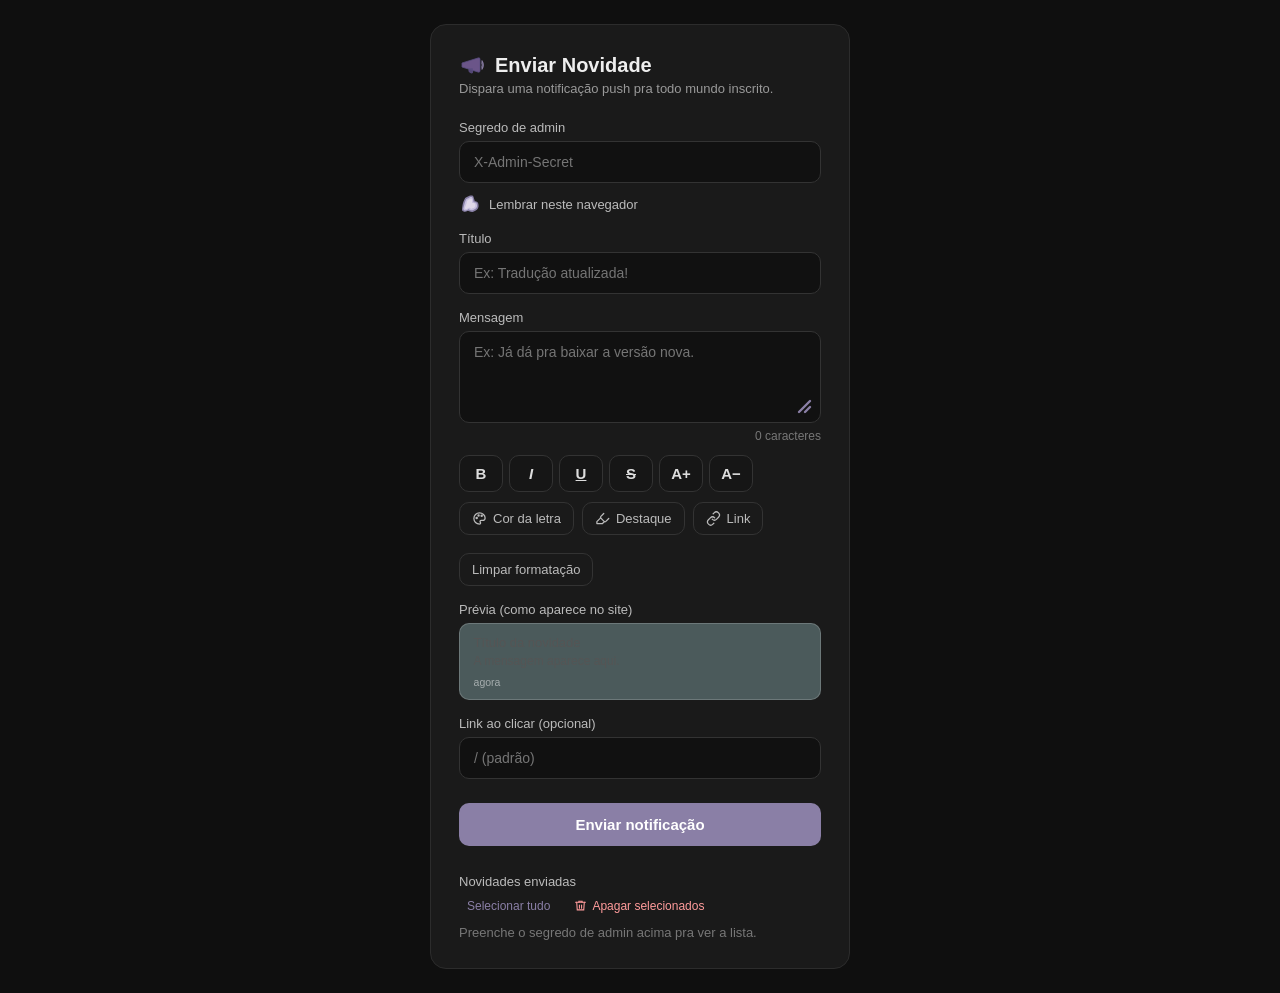
==== commit 94bacf41: "Admin: caixa de mensagem cresce sozinha ao escrever e ganha alça roxa (mesma cor do botão) pra estic" ====
--- a/templates/admin_notify.html
+++ b/templates/admin_notify.html
@@ -51,6 +51,13 @@
     font-family: inherit;
     resize: vertical;
   }
+  .ta-wrap { position: relative; }
+  .ta-wrap textarea { display: block; min-height: 84px; resize: none; padding-bottom: 30px; }
+  .ta-grip { position: absolute; right: 2px; bottom: 2px; width: 36px; height: 36px; display: flex;
+    align-items: flex-end; justify-content: flex-end; padding: 7px; cursor: ns-resize; touch-action: none;
+    color: #8a7fa6; -webkit-user-select: none; user-select: none; }
+  .ta-grip svg { width: 18px; height: 18px; display: block; }
+  .ta-grip:active { color: #a99fc4; }
   input:focus, textarea:focus {
     outline: none;
     border-color: #8a7fa6;
@@ -257,7 +264,12 @@
     <input type="text" id="title" placeholder="Ex: Tradução atualizada!" maxlength="80" oninput="updateBodyCounter()">
 
     <label for="body">Mensagem</label>
-    <textarea id="body" rows="3" placeholder="Ex: Já dá pra baixar a versão nova." oninput="updateBodyCounter()"></textarea>
+    <div class="ta-wrap">
+      <textarea id="body" rows="3" placeholder="Ex: Já dá pra baixar a versão nova." oninput="updateBodyCounter()"></textarea>
+      <div class="ta-grip" id="body-grip" role="separator" aria-label="Esticar caixa de mensagem" title="Arraste para esticar">
+        <svg viewBox="0 0 18 18" fill="none" stroke="currentColor" stroke-width="2.4" stroke-linecap="round"><path d="M16 5L5 16"/><path d="M16 11L11 16"/></svg>
+      </div>
+    </div>
     <div id="body-counter" class="counter">0 caracteres</div>
 
     <div class="fxbar" id="fxbar">
@@ -854,6 +866,31 @@
     return bytes + 10; // espaços extras do json.dumps
   }
 
+  // Caixa de mensagem: cresce sozinha enquanto escreve e a alça roxa estica na mão.
+  function growBody() {
+    const ta = document.getElementById('body');
+    if (ta.dataset.manual === '1') { if (ta.scrollHeight > ta.offsetHeight) ta.style.height = ta.scrollHeight + 2 + 'px'; return; }
+    ta.style.height = 'auto';
+    ta.style.height = Math.max(84, ta.scrollHeight + 2) + 'px';
+  }
+  (function () {
+    const ta = document.getElementById('body'), grip = document.getElementById('body-grip');
+    let startY = 0, startH = 0, drag = false;
+    grip.addEventListener('pointerdown', e => {
+      drag = true; startY = e.clientY; startH = ta.offsetHeight;
+      grip.setPointerCapture(e.pointerId); e.preventDefault();
+    });
+    grip.addEventListener('pointermove', e => {
+      if (!drag) return;
+      ta.dataset.manual = '1';
+      ta.style.height = Math.max(84, startH + (e.clientY - startY)) + 'px';
+    });
+    const end = e => { drag = false; try { grip.releasePointerCapture(e.pointerId); } catch (_) {} };
+    grip.addEventListener('pointerup', end);
+    grip.addEventListener('pointercancel', end);
+    ta.addEventListener('input', growBody);
+  })();
+
   function updateBodyCounter() {
     const counter = document.getElementById('body-counter');
     updatePreview();
@@ -876,6 +913,7 @@
     document.getElementById('body').value = u.body;
     document.getElementById('url').value = (u.url && u.url !== '/') ? u.url : '';
     updateBodyCounter();
+    growBody();
     editingBadge.style.display = 'inline';
     document.getElementById('send-btn').textContent = 'Salvar edição';
     document.getElementById('title').scrollIntoView({ behavior: 'smooth', block: 'center' });
@@ -887,6 +925,8 @@
     document.getElementById('body').value = '';
     document.getElementById('url').value = '';
     updateBodyCounter();
+    document.getElementById('body').dataset.manual = '';
+    growBody();
     editingBadge.style.display = 'none';
     document.getElementById('send-btn').textContent = 'Enviar notificação';
   }
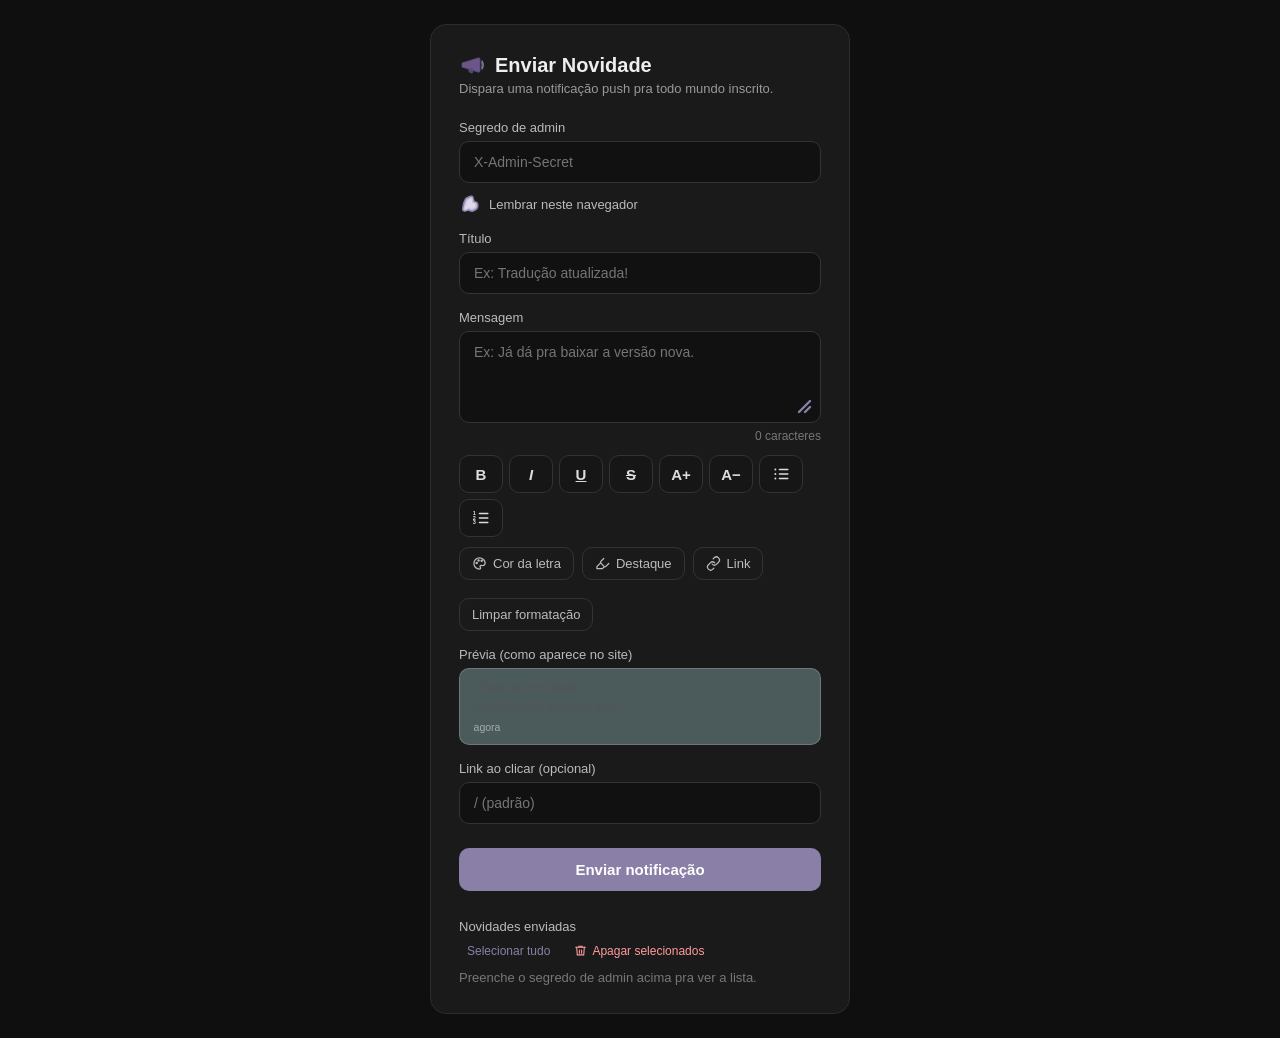
==== commit 9a40ae44: "Admin: botões de lista (ponto/número) e atalhos digitados (* - 1.), --- / *** / ``` viram linha hori" ====
--- a/templates/admin_notify.html
+++ b/templates/admin_notify.html
@@ -178,6 +178,9 @@
   .pv .fx-u { text-decoration: underline; }
   .pv .fx-s { text-decoration: line-through; }
   .pv .fx-u.fx-s { text-decoration: underline line-through; }
+  .pv .fx-c { font-family: ui-monospace, SFMono-Regular, Menlo, Consolas, monospace; font-size: 0.92em; padding: 0.05em 0.35em; border-radius: 4px; background: rgba(0,0,0,0.28); }
+  .pv hr.update-hr { border: 0; border-top: 1px solid currentColor; opacity: 0.35; margin: 0.5em 0; }
+  .fxb svg { display: block; margin: 0 auto; }
   .pv .fx-g { font-size: 1.3em; line-height: 1.25; }
   .pv .fx-p { font-size: 0.8em; }
   .pv .update-hl { padding: 0 0.2em; border-radius: 4px; -webkit-box-decoration-break: clone; box-decoration-break: clone; }
@@ -279,6 +282,8 @@
       <button type="button" class="fxb" data-fx="s" title="Riscado" aria-label="Riscado" onmousedown="event.preventDefault()" onclick="fxTog('s')"><s>S</s></button>
       <button type="button" class="fxb" data-fx="g" title="Letra maior" aria-label="Letra maior" onmousedown="event.preventDefault()" onclick="fxSize('g')">A+</button>
       <button type="button" class="fxb" data-fx="p" title="Letra menor" aria-label="Letra menor" onmousedown="event.preventDefault()" onclick="fxSize('p')">A−</button>
+      <button type="button" class="fxb" data-ls="b" title="Lista com ponto" aria-label="Lista com ponto" onmousedown="event.preventDefault()" onclick="mdListBtn('b')"><svg viewBox="0 0 24 24" width="18" height="18" fill="none" stroke="currentColor" stroke-width="2.2" stroke-linecap="round"><circle cx="4.5" cy="6" r="1.3" fill="currentColor" stroke="none"/><circle cx="4.5" cy="12" r="1.3" fill="currentColor" stroke="none"/><circle cx="4.5" cy="18" r="1.3" fill="currentColor" stroke="none"/><path d="M10 6h11M10 12h11M10 18h11"/></svg></button>
+      <button type="button" class="fxb" data-ls="n" title="Lista numerada" aria-label="Lista numerada" onmousedown="event.preventDefault()" onclick="mdListBtn('n')"><svg viewBox="0 0 24 24" width="18" height="18" fill="none" stroke="currentColor" stroke-width="2.2" stroke-linecap="round"><text x="1" y="8" font-size="7.5" font-weight="700" fill="currentColor" stroke="none">1</text><text x="1" y="14" font-size="7.5" font-weight="700" fill="currentColor" stroke="none">2</text><text x="1" y="20" font-size="7.5" font-weight="700" fill="currentColor" stroke="none">3</text><path d="M10 6h11M10 12h11M10 18h11"/></svg></button>
     </div>
     <div class="tools">
       <button type="button" id="color-open-btn" class="link-open" onclick="openColorSheet('c')">
@@ -376,12 +381,14 @@
   //   b negrito · i itálico · u sublinhado · s riscado · g maior · p menor
   //   #rrggbb cor da letra · m#rrggbb cor de destaque (fundo).   Ex.: {b,i,#ff4fa3|texto}
   // {#rrggbb|trecho} (só cor), de antes, continua valendo. Pode ter link dentro do trecho.
-  const FX_ATTR = '(?:[biusgp]|m?#[0-9a-fA-F]{6})';
+  const FX_ATTR = '(?:[biusgpc]|m?#[0-9a-fA-F]{6})';
   const FX_RE = new RegExp('\\{(' + FX_ATTR + '(?:,' + FX_ATTR + ')*)\\|([^{}]+)\\}', 'g');
-  const RICH_SRC = FX_RE.source + '|' + LINK_RE.source; // 1=atributos 2=trecho | 3=nome 4=endereço
+  // Linha horizontal: {hr} sozinho numa linha (sem grupos de captura, então a numeração abaixo não muda).
+  const HR_SRC = '(?:^|\\n)\\{hr\\}(?=\\n|$)';
+  const RICH_SRC = FX_RE.source + '|' + LINK_RE.source + '|' + HR_SRC; // 1=atributos 2=trecho | 3=nome 4=endereço | (linha horizontal)
 
   function stripMarkup(s) {
-    const semFx = (s || '').replace(FX_RE, '$2');
+    const semFx = (s || '').replace(FX_RE, '$2').replace(new RegExp(HR_SRC, 'g'), '');
     return semFx.replace(LINK_RE, (m, name, url) => isSafeLink(url) ? name : m);
   }
 
@@ -395,7 +402,7 @@
     const cls = ['update-fx'];
     let color = null, hl = null;
     attrs.split(',').forEach(a => {
-      if (a.length === 1 && 'biusgp'.indexOf(a) >= 0) cls.push('fx-' + a);
+      if (a.length === 1 && 'biusgpc'.indexOf(a) >= 0) cls.push('fx-' + a);
       else if (a.charAt(0) === '#') color = a;
       else if (a.charAt(0) === 'm') hl = a.slice(1);
     });
@@ -406,10 +413,20 @@
 
   function renderRich(src, parent) {
     const re = new RegExp(RICH_SRC, 'g');
-    let last = 0, m;
+    let last = 0, m, afterHr = false;
     while ((m = re.exec(src)) !== null) {
-      if (m.index > last) parent.appendChild(document.createTextNode(src.slice(last, m.index)));
-      if (m[1]) {
+      if (m.index > last) {
+        let t = src.slice(last, m.index);
+        if (afterHr && t.charAt(0) === '\n') t = t.slice(1);
+        if (t) parent.appendChild(document.createTextNode(t));
+      }
+      afterHr = false;
+      if (m[3] === undefined && !m[1]) {
+        const hr = document.createElement('hr');
+        hr.className = 'update-hr';
+        parent.appendChild(hr);
+        afterHr = true;
+      } else if (m[1]) {
         const span = document.createElement('span');
         styleFx(span, m[1]);
         renderRich(m[2], span);
@@ -424,7 +441,11 @@
       }
       last = m.index + m[0].length;
     }
-    if (last < src.length) parent.appendChild(document.createTextNode(src.slice(last)));
+    if (last < src.length) {
+      let t = src.slice(last);
+      if (afterHr && t.charAt(0) === '\n') t = t.slice(1);
+      if (t) parent.appendChild(document.createTextNode(t));
+    }
   }
 
   function renderBodyPreview(text, target) {
@@ -555,9 +576,10 @@
   }
 
   function fxParse(str) {
-    const a = { b: false, i: false, u: false, s: false, z: null, c: null, h: null };
+    const a = { b: false, i: false, u: false, s: false, m: false, z: null, c: null, h: null };
     for (const t of String(str || '').split(',')) {
       if (t === 'b' || t === 'i' || t === 'u' || t === 's') a[t] = true;
+      else if (t === 'c') a.m = true;
       else if (t === 'g' || t === 'p') a.z = t;
       else if (t.charAt(0) === '#') a.c = t.toLowerCase();
       else if (t.charAt(0) === 'm') a.h = t.slice(1).toLowerCase();
@@ -566,7 +588,7 @@
   }
   function fxSer(a) {
     const o = [];
-    if (a.b) o.push('b'); if (a.i) o.push('i'); if (a.u) o.push('u'); if (a.s) o.push('s');
+    if (a.b) o.push('b'); if (a.i) o.push('i'); if (a.u) o.push('u'); if (a.s) o.push('s'); if (a.m) o.push('c');
     if (a.z) o.push(a.z); if (a.c) o.push(a.c); if (a.h) o.push('m' + a.h);
     return o.join(',');
   }
@@ -673,7 +695,7 @@
       else if (op.t === 'size') a.z = all ? null : op.v;
       else if (op.t === 'color') a.c = op.hex || null;
       else if (op.t === 'hl') a.h = op.hex || null;
-      else if (op.t === 'clear') { a.b = a.i = a.u = a.s = false; a.z = a.c = a.h = null; }
+      else if (op.t === 'clear') { a.b = a.i = a.u = a.s = a.m = false; a.z = a.c = a.h = null; }
       return { a, text: sg.text };
     });
   }
@@ -730,6 +752,163 @@
   }
   ['select', 'keyup', 'click', 'input', 'focus', 'touchend'].forEach(ev => ckEl('body').addEventListener(ev, fxRefresh));
   document.addEventListener('selectionchange', () => { if (document.activeElement === ckEl('body')) fxRefresh(); });
+
+
+  // ── Listas, linha horizontal e mono (botões + atalhos digitados) ────────
+  // Ponto e número são caracteres comuns no texto (• e 1. 2. 3.), então aparecem iguais na
+  // prévia, no site e no push. Linha horizontal ({hr} sozinho numa linha) e mono ({c|texto})
+  // são marcações, como as outras. O botão de lista vale só pro parágrafo do cursor.
+  const NB = '\u00A0';
+  const LIST_RE = /^([\u00A0 ]*)(•|(\d{1,3})\.) /;
+  let mdBusy = false;
+
+  function mdLine(v, pos) {
+    const s = pos <= 0 ? 0 : v.lastIndexOf('\n', pos - 1) + 1;
+    let e = v.indexOf('\n', pos);
+    if (e < 0) e = v.length;
+    return [s, e];
+  }
+
+  // Troca [start,end) por text mantendo o histórico (Ctrl+Z desfaz). Sem execCommand, cai no setRangeText.
+  function mdReplace(ta, start, end, text) {
+    mdBusy = true;
+    try {
+      ta.focus();
+      ta.setSelectionRange(start, end);
+      let ok = false;
+      try { ok = text === '' ? document.execCommand('delete') : document.execCommand('insertText', false, text); } catch (e) { ok = false; }
+      if (!ok) {
+        ta.setRangeText(text, start, end, 'end');
+        ta.dispatchEvent(new Event('input', { bubbles: true }));
+      }
+    } finally { mdBusy = false; }
+  }
+
+  function mdPrevNumber(v, ls) {
+    if (ls <= 0) return null;
+    const [ps, pe] = mdLine(v, ls - 1);
+    const pm = LIST_RE.exec(v.slice(ps, pe));
+    return pm && pm[3] ? { n: parseInt(pm[3], 10), indent: pm[1] } : null;
+  }
+
+  function mdListBtn(kind) {
+    if (ck) ckDone();
+    closeLinkPanel();
+    const ta = ckEl('body');
+    ckEl('tool-err').textContent = '';
+    const v = ta.value, s0 = ta.selectionStart, e0 = ta.selectionEnd;
+    const [ls, le] = mdLine(v, s0);
+    const line = v.slice(ls, le);
+    const m = LIST_RE.exec(line);
+    let from = ls, to = ls, ins = '';
+    if (m) {
+      const isBullet = m[2] === '•';
+      from = ls; to = ls + m[0].length;
+      if ((kind === 'b') === isBullet) ins = '';                       // toca de novo: tira o marcador
+      else if (kind === 'b') ins = m[1] + '• ';
+      else { const pn = mdPrevNumber(v, ls); ins = m[1] + (pn ? pn.n + 1 : 1) + '. '; }
+    } else if (kind === 'b') {
+      ins = '• ';
+    } else {
+      const pn = mdPrevNumber(v, ls);
+      ins = (pn ? pn.indent + (pn.n + 1) : 1) + '. ';
+    }
+    const delta = ins.length - (to - from);
+    mdReplace(ta, from, to, ins);
+    ta.setSelectionRange(Math.max(ls, s0 + delta), Math.max(ls, e0 + delta));
+    updateBodyCounter();
+    fxRefresh();
+  }
+
+  function mdEnter(ta, v, pos) {
+    if (v.charAt(pos - 1) !== '\n') return;
+    const ps = pos - 1 <= 0 ? 0 : v.lastIndexOf('\n', pos - 2) + 1;
+    const prevLine = v.slice(ps, pos - 1);
+    const m = LIST_RE.exec(prevLine);
+    if (!m) return;
+    if (prevLine.length === m[0].length) {         // Enter numa linha que só tem o marcador: encerra a lista
+      mdReplace(ta, ps, pos, '');
+      return;
+    }
+    const marker = m[2] === '•' ? m[1] + '• ' : m[1] + (parseInt(m[3], 10) + 1) + '. ';
+    mdReplace(ta, pos, pos, marker);
+  }
+
+  function mdOnBeforeInput(ev) {
+    // Backspace logo depois do marcador apaga o marcador inteiro.
+    if (mdBusy || ev.inputType !== 'deleteContentBackward' || !ev.cancelable) return;
+    const ta = ev.target;
+    if (ta.selectionStart !== ta.selectionEnd) return;
+    const v = ta.value, pos = ta.selectionStart;
+    const [ls] = mdLine(v, pos);
+    const m = LIST_RE.exec(v.slice(ls, pos));
+    if (m && m[0].length === pos - ls) {
+      ev.preventDefault();
+      mdReplace(ta, ls, pos, '');
+    }
+  }
+
+  function mdOnInput(ev) {
+    if (mdBusy) return;
+    const ta = ev.target;
+    if (ta.selectionStart !== ta.selectionEnd) return;
+    const t = ev.inputType || '';
+    if (t.indexOf('insert') !== 0 || t === 'insertFromPaste' || t === 'insertFromDrop') return;
+    const v = ta.value, pos = ta.selectionStart;
+    if (t === 'insertLineBreak' || t === 'insertParagraph' || ev.data === '\n') { mdEnter(ta, v, pos); return; }
+
+    const prev = v.charAt(pos - 1);
+    const [ls] = mdLine(v, pos);
+    const before = v.slice(ls, pos);
+    const nextCh = v.charAt(pos);
+
+    // "* " ou "- " no começo da linha vira ponto ("- " com um recuo a mais)
+    if (prev === ' ') {
+      if (before === '* ') { mdReplace(ta, ls, pos, '• '); return; }
+      if (before === '- ') { mdReplace(ta, ls, pos, NB + NB + '• '); return; }
+      return;
+    }
+
+    // ---, *** ou ``` sozinhos na linha viram linha horizontal
+    if ((prev === '-' || prev === '*' || prev === '`') && /^(---|\*\*\*|```)$/.test(before) && (nextCh === '' || nextCh === '\n')) {
+      mdReplace(ta, ls, pos, nextCh === '\n' ? '{hr}' : '{hr}\n');
+      const c = ls + 5;
+      ta.setSelectionRange(c, c);
+      return;
+    }
+
+    // `texto` vira mono ({c|texto}), desde que não corte outra marcação
+    if (prev === '`') {
+      const j = v.lastIndexOf('`', pos - 2);
+      if (j >= ls && pos - 1 - j > 1) {
+        const content = v.slice(j + 1, pos - 1);
+        if (!content.trim() || /[{}\n]/.test(content)) return;
+        if (ckTokens(v).some(tk => j < tk.end && pos > tk.start)) return;
+        mdReplace(ta, j, pos, '{c|' + content + '}');
+      }
+    }
+  }
+
+  (function () {
+    const ta = ckEl('body');
+    ta.addEventListener('beforeinput', mdOnBeforeInput);
+    ta.addEventListener('input', mdOnInput);
+  })();
+
+  // Acende o botão de lista que já vale pra linha do cursor.
+  function mdListRefresh() {
+    const bar = ckEl('fxbar');
+    if (!bar) return;
+    const ta = ckEl('body');
+    const [ls, le] = mdLine(ta.value, ta.selectionStart);
+    const m = LIST_RE.exec(ta.value.slice(ls, le));
+    bar.querySelectorAll('[data-ls]').forEach(btn => {
+      const on = !!m && ((btn.dataset.ls === 'b') === (m[2] === '•'));
+      btn.classList.toggle('on', on);
+    });
+  }
+  ['select', 'keyup', 'click', 'input', 'focus', 'touchend'].forEach(ev => ckEl('body').addEventListener(ev, mdListRefresh));
+  document.addEventListener('selectionchange', () => { if (document.activeElement === ckEl('body')) mdListRefresh(); });
 
   // ── Seletor de cor (cor da letra e cor de destaque) ──────────────────
   function ckDraw(c) {
